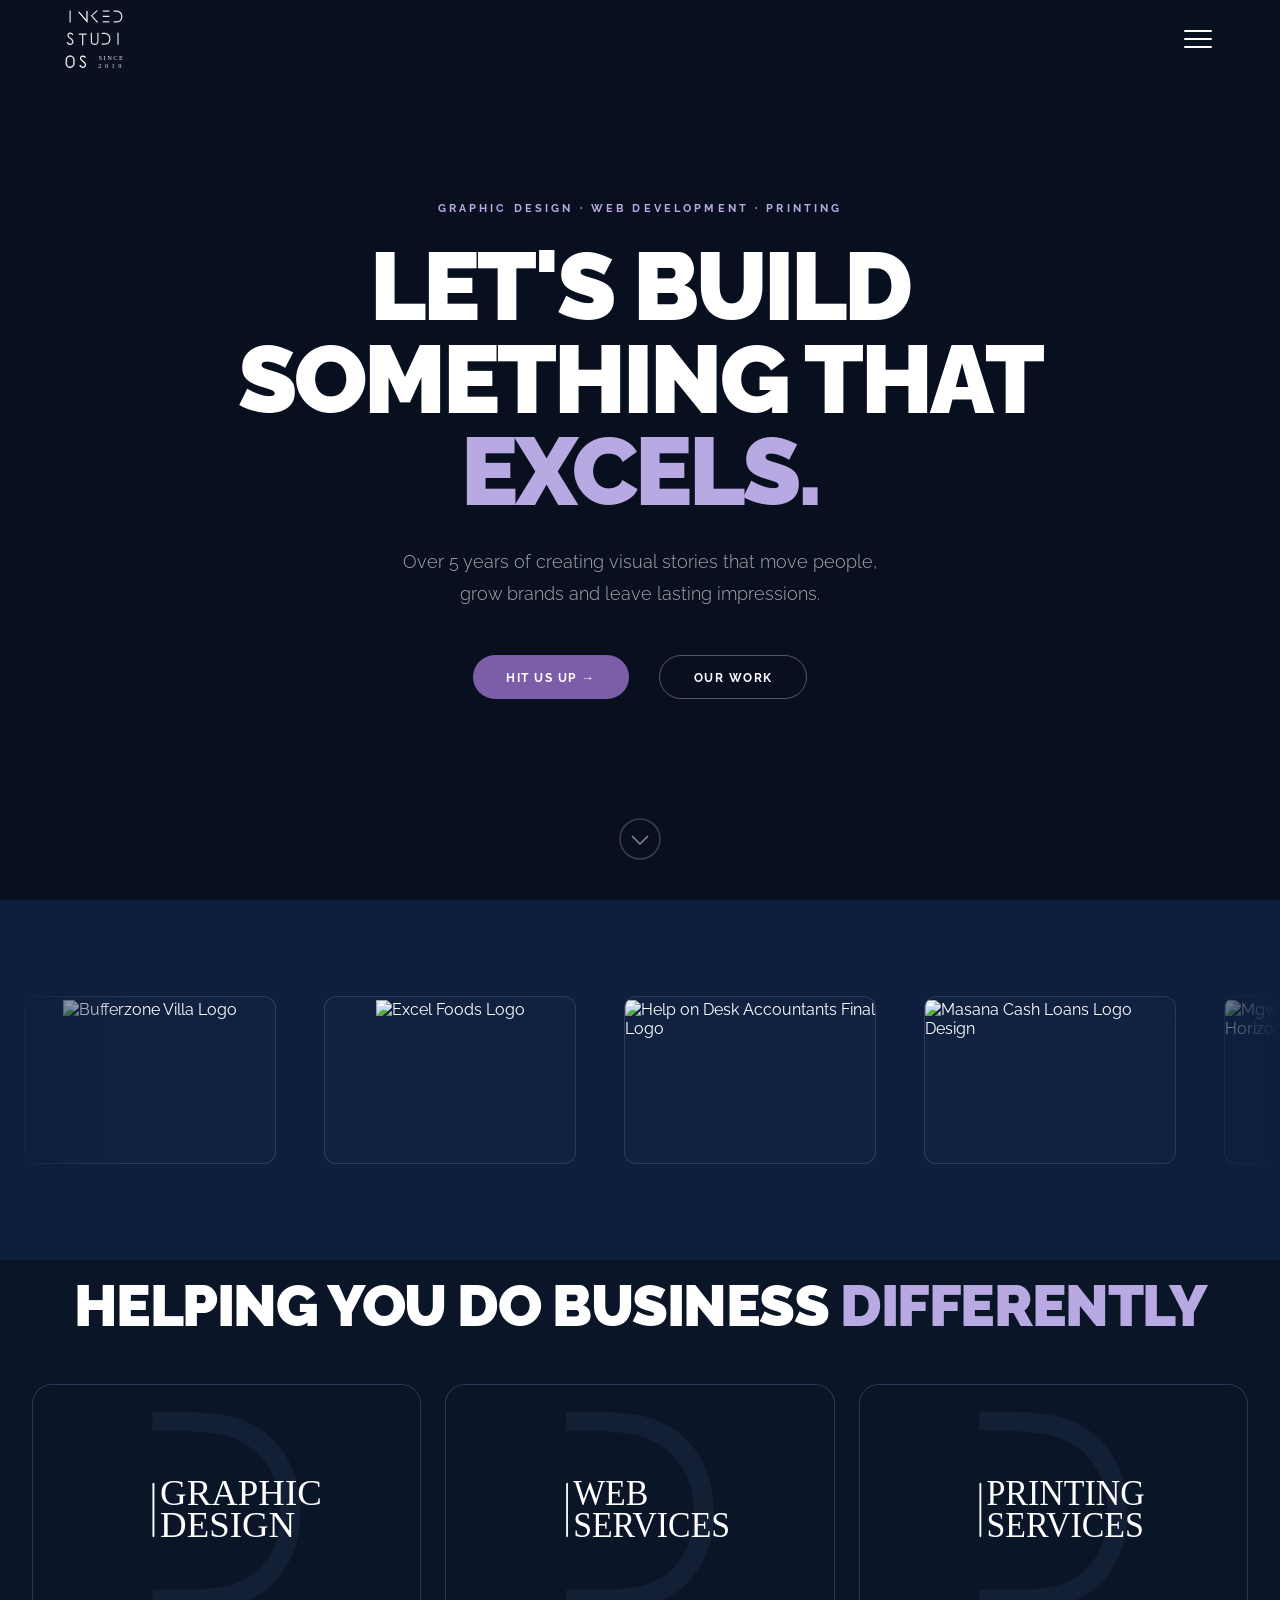
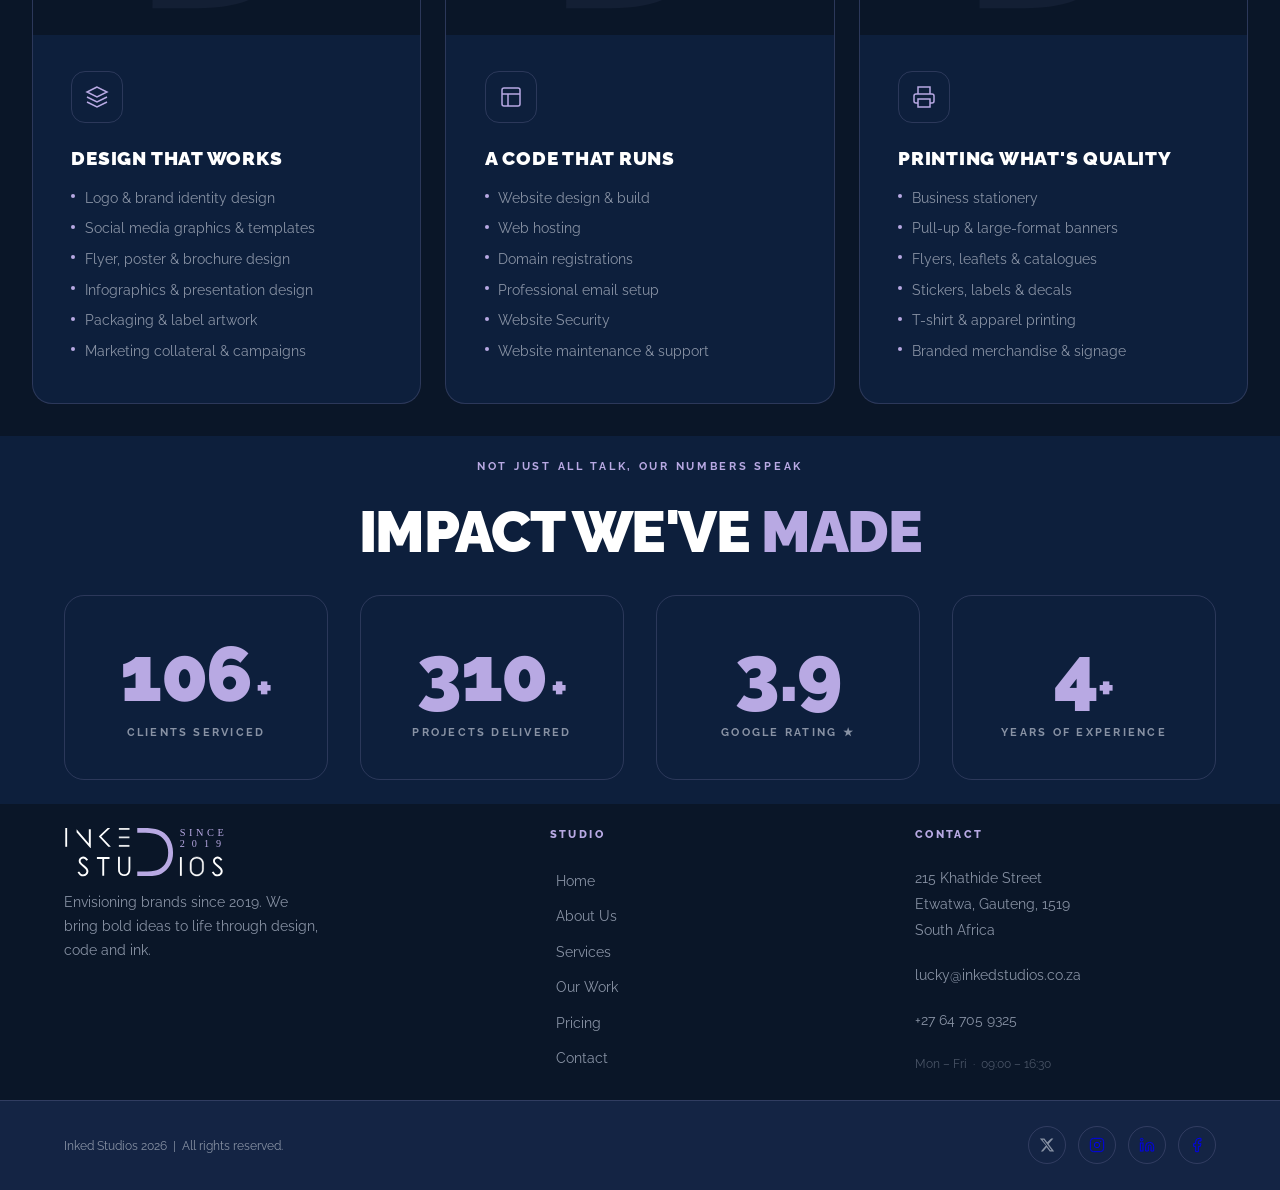
==== index.html @ 741cf6ba "initial commit" ====
<!DOCTYPE html>
<html lang="en">
<head>
  <meta charset="UTF-8">
  <meta name="viewport" content="width=device-width,initial-scale=1.0">
  <title>Inked Studios — Home</title>
  <link rel="stylesheet" href="css/styles.css">
</head>
<body>

<!-- FULLSCREEN MENU -->
<div class="fullscreen-menu" id="fullMenu">
  <button class="menu-close" id="menuClose">✕</button>
  <a href="index.html" class="current">Home</a>
  <a href="about.html">About</a>
  <a href="services.html">Services</a>
  <a href="work.html">Work</a>
  <a href="pricing.html">Pricing</a>
  <a href="contact.html">Contact</a>
</div>

<!-- NAV -->
<nav id="mainNav">
  <a class="nav-logo" href="index.html">
    <img src="assets/logo.svg" alt="Inked Studios">
  </a>
  <button class="hamburger-btn" id="hamburgerBtn" aria-label="Open menu">
    <span></span><span></span><span></span>
  </button>
</nav>

<!-- ══ S1: HERO ══ -->
<section id="s1" style="position:relative;min-height:100vh;display:flex;flex-direction:column;align-items:center;justify-content:center;text-align:center;overflow:hidden;padding:0 6vw;">
  <!-- HERO BACKGROUND: replace <div class="hero-ph-bg"> with a <video> or <img> tag -->
  <div class="hero-video-wrap">
    <video autoplay muted loop playsinline
        style="position:absolute;
               inset:0;
               width:100%;
               height:100%;
               object-fit:cover;">
        <source src="assets/intro.mp4" type="video/mp4">
    </video>
</div>
  <div style="position:absolute;inset:0;background:rgba(8,14,28,.72);z-index:1;"></div>
  <div style="position:relative;z-index:2;max-width:860px;">
    <div style="font-size:.7rem;letter-spacing:.28em;text-transform:uppercase;color:var(--purple-light);font-weight:700;margin-bottom:1.6rem;">Graphic Design · Web Development · Printing</div>
    <h1 style="font-size:clamp(2.8rem,7.5vw,6.5rem);font-weight:900;line-height:.96;letter-spacing:-.03em;text-transform:uppercase;margin-bottom:1.8rem;">
      Let's Build<br>Something that <em style="font-style:normal;color:var(--purple-light);">Excels.</em>
    </h1>
    <p style="font-size:clamp(.95rem,1.5vw,1.15rem);color:rgba(255,255,255,.65);line-height:1.75;max-width:520px;margin:0 auto 2.8rem;font-weight:300;">Over 5 years of creating visual stories that move people, grow brands and leave lasting impressions.</p>
    <div class="hero-actions" style="display:flex;justify-content:center;gap:30px;flex-wrap:wrap;">
      <a href="contact.html" class="btn-primary">Hit Us Up →</a>
      <a href="work.html" class="btn-outline">Our Work</a>
    </div>
  </div>
  <div class="scroll-arrow" onclick="document.getElementById('s2').scrollIntoView({behavior:'smooth'})">
    <svg viewBox="0 0 44 44" xmlns="http://www.w3.org/2000/svg">
      <circle cx="22" cy="22" r="20" stroke-opacity=".4"/>
      <polyline points="14,19 22,27 30,19"/>
    </svg>
  </div>
</section>

<!-- ══ S2: CLIENT LOGO STRIP ══ -->
<section id="s2" style="padding:5rem 0;background:var(--navy-mid);overflow:hidden;">
  <div class="logo-track-wrap">
    <div class="logo-track">
      <!-- Replace .lp-name text with <img src="assets/img/logo-client.png"> inside .lp-inner -->
      <div class="logo-pill"><div class="lp-inner"><img src="assets/clients/Bufferzone Villa Logo.svg" alt="Bufferzone Villa Logo" class="lp-logo"></div></div>
      <div class="logo-pill"><div class="lp-inner"><img src="assets/clients/Excel Foods.svg" alt="Excel Foods Logo" class="lp-logo"></div></div>
      <div class="logo-pill"><div class="lp-inner"><img src="assets/clients/Help on Desk Accountants Final Logo.svg" alt="Help on Desk Accountants Final Logo" class="lp-logo"></div></div>
      <div class="logo-pill"><div class="lp-inner"><img src="assets/clients/Masana Cash Loans Logo Design.svg" alt="Masana Cash Loans Logo Design" class="lp-logo"></div></div>
      <div class="logo-pill"><div class="lp-inner"><img src="assets/clients/Mgwebi Trading Logo - Horizontal.svg" alt="Mgwebi Trading Logo - Horizontal" class="lp-logo"></div></div>
      <div class="logo-pill"><div class="lp-inner"><img src="assets/clients/Molapo Logo.svg" alt="Molapo Logo" class="lp-logo"></div></div>
      <div class="logo-pill"><div class="lp-inner"><img src="assets/clients/Sunglare Social Care Logo Concept.svg" alt="Sunglare Social Care Logo Concept" class="lp-logo"></div></div>
      <div class="logo-pill"><div class="lp-inner"><img src="assets/clients/Tusa Consulting Logo.svg" alt="Tusa Consulting Logo" class="lp-logo"></div></div>
      <div class="logo-pill"><div class="lp-inner"><img src="assets/Clients/Wabane Chemicals.svg" alt="Wabane Chemicals Logo" class="lp-logo"></div></div>
      <!-- Duplicate for seamless loop -->
      <div class="logo-pill"><div class="lp-inner"><img src="assets/clients/Bufferzone Villa Logo.svg" alt="Bufferzone Villa Logo" class="lp-logo"></div></div>
      <div class="logo-pill"><div class="lp-inner"><img src="assets/clients/Excel Foods.svg" alt="Excel Foods Logo" class="lp-logo"></div></div>
      <div class="logo-pill"><div class="lp-inner"><img src="assets/clients/Help on Desk Accountants Final Logo.svg" alt="Help on Desk Accountants Final Logo" class="lp-logo"></div></div>
      <div class="logo-pill"><div class="lp-inner"><img src="assets/clients/Masana Cash Loans Logo Design.svg" alt="Masana Cash Loans Logo Design" class="lp-logo"></div></div>
      <div class="logo-pill"><div class="lp-inner"><img src="assets/clients/Mgwebi Trading Logo - Horizontal.svg" alt="Mgwebi Trading Logo - Horizontal" class="lp-logo"></div></div>
      <div class="logo-pill"><div class="lp-inner"><img src="assets/clients/Molapo Logo.svg" alt="Molapo Logo" class="lp-logo"></div></div>
      <div class="logo-pill"><div class="lp-inner"><img src="assets/clients/Sunglare Social Care Logo Concept.svg" alt="Sunglare Social Care Logo Concept" class="lp-logo"></div></div>
      <div class="logo-pill"><div class="lp-inner"><img src="assets/clients/Tusa Consulting Logo.svg" alt="Tusa Consulting Logo" class="lp-logo"></div></div>
      <div class="logo-pill"><div class="lp-inner"><img src="assets/Clients/Wabane Chemicals.svg" alt="Wabane Chemicals Logo" class="lp-logo"></div></div>
    </div>
  </div>
</section>

<!-- ══ S3: SERVICES TILES ══ -->
<section id="s3">
  <div class="s3-head fade-up">
    <div class="section-title">Helping You Do Business <em>Differently</em></div>
  </div>
  <div class="tiles-grid">

    <div class="tile fade-up">
      <div class="tile-image">
        <img src="assets/tiles/Graphic Design.svg" alt="Graphic Design">
        <div class="img-ph"><div class="img-ph-icon">✦</div><div class="img-ph-label">Graphic Design</div></div>
      </div>
      <div class="tile-body">
        <div class="tile-icon"><svg viewBox="0 0 24 24"><path d="M12 2L2 7l10 5 10-5-10-5z"/><path d="M2 17l10 5 10-5"/><path d="M2 12l10 5 10-5"/></svg></div>
        <h3>Design That Works</h3>
        <ul>
          <li>Logo &amp; brand identity design</li>
          <li>Social media graphics &amp; templates</li>
          <li>Flyer, poster &amp; brochure design</li>
          <li>Infographics &amp; presentation design</li>
          <li>Packaging &amp; label artwork</li>
          <li>Marketing collateral &amp; campaigns</li>
        </ul>
      </div>
    </div>

    <div class="tile fade-up">
      <div class="tile-image">
        <img src="assets/tiles/Web Services.svg" alt="Web Services">
        <div class="img-ph"><div class="img-ph-icon">⬡</div><div class="img-ph-label">Web Development</div></div>
      </div>
      <div class="tile-body">
        <div class="tile-icon"><svg viewBox="0 0 24 24"><rect x="3" y="3" width="18" height="18" rx="2"/><path d="M3 9h18"/><path d="M9 21V9"/></svg></div>
        <h3>A Code That Runs</h3>
        <ul>
          <li>Website design &amp; build</li>
          <li>Web hosting</li>
          <li>Domain registrations</li>
          <li>Professional email setup</li>
          <li>Website Security</li>
          <li>Website maintenance &amp; support</li>
        </ul>
      </div>
    </div>

    <div class="tile fade-up">
      <div class="tile-image">
        <img src="assets/tiles/Printing.svg" alt="Printing">
        <div class="img-ph"><div class="img-ph-icon">▣</div><div class="img-ph-label">Printing</div></div>
      </div>
      <div class="tile-body">
        <div class="tile-icon"><svg viewBox="0 0 24 24"><polyline points="6 9 6 2 18 2 18 9"/><path d="M6 18H4a2 2 0 0 1-2-2v-5a2 2 0 0 1 2-2h16a2 2 0 0 1 2 2v5a2 2 0 0 1-2 2h-2"/><rect x="6" y="14" width="12" height="8"/></svg></div>
        <h3>Printing What's Quality</h3>
        <ul>
          <li>Business stationery</li>
          <li>Pull-up &amp; large-format banners</li>
          <li>Flyers, leaflets &amp; catalogues</li>
          <li>Stickers, labels &amp; decals</li>
          <li>T-shirt &amp; apparel printing</li>
          <li>Branded merchandise &amp; signage</li>
        </ul>
      </div>
    </div>

  </div>
</section>

<!-- ══ S4: COUNTERS ══ -->
<section id="s4" style="padding:1.5rem 5vw;background:var(--navy-mid);">
  <div class="fade-up" style="text-align:center;">
    <div class="section-label">Not Just all Talk, Our Numbers Speak</div>
    <div class="section-title">Impact We've <em>Made</em></div>
  </div>
  <div class="counters-grid">
    <div class="counter-card fade-up">
      <span class="counter-num" data-target="130" data-decimal="0">0</span>
      <span class="counter-suffix">+</span>
      <div class="counter-label">Clients Serviced</div>
    </div>
    <div class="counter-card fade-up">
      <span class="counter-num" data-target="380" data-decimal="0">0</span>
      <span class="counter-suffix">+</span>
      <div class="counter-label">Projects Delivered</div>
    </div>
    <div class="counter-card fade-up">
      <div class="counter-num" data-target="4.8" data-decimal="1">0.0</div>
      <div class="counter-label">Google Rating ★</div>
    </div>
    <div class="counter-card fade-up">
      <div style="display:flex;align-items:baseline;justify-content:center;">
        <span class="counter-num" data-target="5" data-decimal="0">0</span>
        <span class="counter-suffix">+</span>
      </div>
      <div class="counter-label">Years of Experience</div>
    </div>
  </div>
</section>

<!-- ══ S6: INFO / SITEMAP ══ -->
<section id="s6">
  <div class="info-grid">
    <div class="fade-up">
      <div><img src="assets/Inked_S6.svg" style="width:160px;" alt="Inked Studios Logo"></div>
      <p class="info-slogan">Envisioning brands since 2019. We bring bold ideas to life through design, code and ink.</p>
    </div>
    <div class="fade-up">
      <div class="info-col">
        <h4>Studio</h4>
        <ul>
          <li><a href="index.html">Home</a></li>
          <li><a href="about.html">About Us</a></li>
          <li><a href="services.html">Services</a></li>
          <li><a href="work.html">Our Work</a></li>
          <li><a href="pricing.html">Pricing</a></li>
          <li><a href="contact.html">Contact</a></li>
        </ul>
      </div>
    </div>
    <div class="fade-up">
      <div class="info-col">
        <h4>Contact</h4>
        <p class="contact-detail-line">215 Khathide Street<br>Etwatwa, Gauteng, 1519<br>South Africa</p>
        <br>
        <p class="contact-detail-line"><a href="mailto:lucky@inkedstudios.co.za">lucky@inkedstudios.co.za</a></p>
        <br>
        <p class="contact-detail-line"><a href="tel:+27 64 705 9325">+27 64 705 9325</a></p>
        <br>
        <p class="contact-detail-line" style="font-size:.78rem;color:rgba(136,146,164,.5);">Mon – Fri &nbsp;·&nbsp; 09:00 – 16:30</p>
      </div>
    </div>
  </div>
</section>

<!-- ══ S7: FOOTER BAR ══ -->
<footer id="s7">
  <div class="footer-bar">
    <span class="footer-copy">Inked Studios 2026 &nbsp;|&nbsp; All rights reserved.</span>
    <div class="social-icons">
      <a class="social-icon" href="https://x.com/Inkedd_studios" target="_blank" rel="noopener" aria-label="X / Twitter">
        <svg viewBox="0 0 24 24"><path d="M18.244 2.25h3.308l-7.227 8.26 8.502 11.24H16.17l-4.714-6.231-5.401 6.231H2.737l7.73-8.835L1.254 2.25H8.08l4.264 5.636zm-1.161 17.52h1.833L7.084 4.126H5.117z"/></svg>
      </a>
      <a class="social-icon" href="https://www.instagram.com/inkedd_studios?igsh=MWl4b2VjZGhzd2Q4eA==" target="_blank" rel="noopener" aria-label="Instagram">
        <svg viewBox="0 0 24 24"><rect x="2" y="2" width="20" height="20" rx="5" stroke="currentColor" stroke-width="1.5" fill="none"/><circle cx="12" cy="12" r="4" stroke="currentColor" stroke-width="1.5" fill="none"/><line x1="17.5" y1="6.5" x2="17.51" y2="6.5" stroke="currentColor" stroke-width="2" stroke-linecap="round"/></svg>
      </a>
      <a class="social-icon" href="https://www.linkedin.com/company/inkeddgs/" target="_blank" rel="noopener" aria-label="LinkedIn">
        <svg viewBox="0 0 24 24"><path d="M16 8a6 6 0 0 1 6 6v7h-4v-7a2 2 0 0 0-4 0v7H10v-7a6 6 0 0 1 6-6z" stroke="currentColor" stroke-width="1.5" fill="none"/><rect x="2" y="9" width="4" height="12" stroke="currentColor" stroke-width="1.5" fill="none"/><circle cx="4" cy="4" r="2" stroke="currentColor" stroke-width="1.5" fill="none"/></svg>
      </a>
      <a class="social-icon" href="https://www.facebook.com/share/1HVpyznXj1/" target="_blank" rel="noopener" aria-label="Facebook">
        <svg viewBox="0 0 24 24"><path d="M18 2h-3a5 5 0 0 0-5 5v3H7v4h3v8h4v-8h3l1-4h-4V7a1 1 0 0 1 1-1h3z" stroke="currentColor" stroke-width="1.5" fill="none"/></svg>
      </a>
    </div>
  </div>
</footer>

<script src="js/script.js"></script>
</body>
</html>
---- css/styles.css ----
/* ═══════════════════════════════════════════════════════
   INKED STUDIOS — styles.css
   Shared across all pages
═══════════════════════════════════════════════════════ */
@import url('https://fonts.googleapis.com/css2?family=Raleway:wght@300;400;500;600;700;800;900&display=swap');

:root {
  --navy:         #0A1628;
  --navy-mid:     #0D1F3C;
  --navy-light:   #142444;
  --white:        #FFFFFF;
  --purple-light: #B8A9E3;
  --purple-mid:   #7B5EA7;
  --purple-dark:  #4A3580;
  --lavender:     #E8E4F5;
  --text-muted:   #8892A4;
  --border:       rgba(184,169,227,0.18);
  --r-sm:         14px;
  --r-md:         20px;
  --r-pill:       50px;
}

*,*::before,*::after{margin:0;;padding:0;;box-sizing:border-box;}
html{scroll-behavior:smooth;}
body{font-family:'Raleway','Century Gothic',sans-serif;background:var(--navy);color:var(--white);overflow-x:hidden;}
img{display:block;width:100%;height:100%;object-fit:cover;}

/* FADE-UP */
.fade-up{opacity:0;transform:translateY(28px);transition:opacity .65s ease,transform .65s ease;}
.fade-up.visible{opacity:1;transform:translateY(0);}

/* ── NAV ── */
nav{
  position:fixed;top:0;left:0;right:0;z-index:200;
  display:flex;align-items:center;justify-content:space-between;
  padding:0 5vw;height:78px;
  background:rgba(10,22,40,0);backdrop-filter:blur(0px);
  transition:background .4s,backdrop-filter .4s;
}
nav.scrolled{background:rgba(10,22,40,.95);backdrop-filter:blur(14px);border-bottom:1px solid var(--border);}
.nav-logo{font-size:1.55rem;font-weight:900;letter-spacing:.06em;text-transform:uppercase;color:var(--white);text-decoration:none;user-select:none;}
.nav-logo span{color:var(--purple-light);}
.hamburger-btn{background:none;border:none;cursor:pointer;display:flex;flex-direction:column;gap:6px;padding:4px;}
.hamburger-btn span{display:block;width:28px;height:2px;background:var(--white);border-radius:2px;transition:all .3s;}
.hamburger-btn.open span:nth-child(1){transform:translateY(8px) rotate(45deg);}
.hamburger-btn.open span:nth-child(2){opacity:0;}
.hamburger-btn.open span:nth-child(3){transform:translateY(-8px) rotate(-45deg);}

/* ── FULLSCREEN MENU ── */
.fullscreen-menu{
  position:fixed;inset:0;background:var(--navy-mid);z-index:190;
  display:flex;flex-direction:column;align-items:center;justify-content:center;gap:2rem;
  opacity:0;pointer-events:none;transition:opacity .35s;
}
.fullscreen-menu.open{opacity:1;pointer-events:all;}
.fullscreen-menu a{
  font-size:clamp(2rem,5vw,3.5rem);font-weight:900;text-transform:uppercase;
  letter-spacing:.04em;color:var(--white);text-decoration:none;cursor:pointer;
  transition:color .2s;position:relative;
}
.fullscreen-menu a::after{content:'';position:absolute;bottom:-4px;left:0;width:0;height:2px;background:var(--purple-light);transition:width .3s;}
.fullscreen-menu a:hover{color:var(--purple-light);}
.fullscreen-menu a:hover::after{width:100%;}
.fullscreen-menu a.current{color:var(--purple-light);}
.menu-close{position:absolute;top:28px;right:5vw;background:none;border:none;color:var(--white);font-size:2rem;cursor:pointer;opacity:.6;transition:opacity .2s;}
.menu-close:hover{opacity:1;}

/* ── BUTTONS ── */
.btn-primary{
  display:inline-flex;align-items:center;gap:.55rem;
  background:var(--purple-mid);color:var(--white);
  padding:.88rem 2.1rem;font-family:inherit;font-size:.78rem;
  font-weight:700;letter-spacing:.12em;text-transform:uppercase;
  border-radius:var(--r-pill);cursor:pointer;border:none;text-decoration:none;
  transition:background .25s,transform .25s,box-shadow .25s;
}
.btn-primary:hover{background:var(--purple-dark);transform:translateY(-2px);box-shadow:0 8px 28px rgba(123,94,167,.45);}
.btn-outline{
  display:inline-flex;align-items:center;gap:.55rem;
  background:transparent;color:var(--white);
  padding:.85rem 2.1rem;font-family:inherit;font-size:.78rem;
  font-weight:700;letter-spacing:.12em;text-transform:uppercase;
  border-radius:var(--r-pill);cursor:pointer;border:1.5px solid rgba(255,255,255,.3);
  text-decoration:none;transition:all .25s;
}
.btn-outline:hover{border-color:var(--purple-light);color:var(--purple-light);transform:translateY(-2px);box-shadow:0 8px 28px rgba(184,169,227,.2);}

/* ── LABELS / HEADINGS ── */
.section-label{font-size:.68rem;letter-spacing:.25em;text-transform:uppercase;color:var(--purple-light);font-weight:700;margin-bottom:.8rem;}
.section-title{font-size:clamp(2rem,4.5vw,3.6rem);font-weight:900;letter-spacing:-.025em;text-transform:uppercase;line-height:1.05;}
.section-title em{font-style:normal;color:var(--purple-light);}
.section-title{text-align:center;padding:1rem 1rem 1rem;}

/* ── IMAGE PLACEHOLDERS ── */
.img-ph{
  width:100%;height:100%;position:relative;overflow:hidden;
  background:linear-gradient(135deg,var(--navy-light) 0%,#1b2d50 50%,var(--navy-mid) 100%);
  display:flex;flex-direction:column;align-items:center;justify-content:center;gap:.6rem;
}
.img-ph::before{content:'';position:absolute;inset:0;background:repeating-linear-gradient(45deg,rgba(184,169,227,.04) 0,rgba(184,169,227,.04) 1px,transparent 0,transparent 22px);}
.img-ph-icon{font-size:2.2rem;opacity:.2;position:relative;z-index:1;}
.img-ph-label{font-size:.6rem;font-weight:800;letter-spacing:.2em;text-transform:uppercase;color:rgba(184,169,227,.3);position:relative;z-index:1;}

/* ── PAGE HERO (inner pages) ── */
.page-hero{
  min-height:65vh;display:flex;flex-direction:column;justify-content:flex-end;
  padding:0 5vw 5rem;padding-top:100px;position:relative;overflow:hidden;background:var(--navy-mid);
}
.page-hero-img{position:absolute;inset:0;z-index:0;overflow:hidden;}
.page-hero-img .img-ph{opacity:.12;}
.page-hero-gradient{position:absolute;inset:0;z-index:1;background:linear-gradient(to top,var(--navy-mid) 30%,rgba(13,31,60,.7) 100%);}
.page-hero-lines{position:absolute;inset:0;z-index:2;background-image:repeating-linear-gradient(90deg,rgba(184,169,227,.03) 0,rgba(184,169,227,.03) 1px,transparent 0,transparent 8vw);pointer-events:none;}
.page-hero-accent{position:absolute;top:0;right:0;width:55%;height:100%;z-index:2;background:linear-gradient(to left,rgba(123,94,167,.14),transparent);pointer-events:none;}
.page-hero h1{font-size:clamp(3.5rem,9vw,8rem);font-weight:900;text-transform:uppercase;letter-spacing:-.03em;line-height:.95;position:relative;z-index:3;}
.page-hero h1 .outline{-webkit-text-stroke:1px rgba(255,255,255,.2);color:transparent;}
.page-hero-sub{font-size:1rem;color:var(--text-muted);max-width:500px;line-height:1.7;margin-top:1.5rem;position:relative;z-index:3;}

/* ── CTA BANNER ── */
.cta-banner{background:var(--purple-dark);padding:5rem 5vw;text-align:center;position:relative;overflow:hidden;}
.cta-banner::before{content:'INKED';position:absolute;top:50%;left:50%;transform:translate(-50%,-50%);font-size:18rem;font-weight:900;color:rgba(255,255,255,.03);pointer-events:none;white-space:nowrap;}
.cta-banner h2{font-size:clamp(2rem,5vw,4rem);font-weight:900;text-transform:uppercase;letter-spacing:-.02em;margin-bottom:1.3rem;}
.cta-banner p{color:rgba(255,255,255,.65);margin-bottom:2.2rem;font-size:.95rem;}

/* ── SECTION 6 INFO ── */
#s6{padding:1.5rem 5vw;background:var(--navy);}
.info-grid{display:grid;grid-template-columns:1.4fr 1fr 1fr;gap:4rem;align-items:start;}
.info-logo-mark{font-size:2rem;font-weight:900;letter-spacing:.05em;text-transform:uppercase;}
.info-logo-mark span{color:var(--purple-light);}
.info-slogan{font-size:.88rem;color:var(--text-muted);line-height:1.7;max-width:260px;margin-top:.5rem;}
.info-brand-img{width:140px;height:50px;border-radius:10px;overflow:hidden;margin-bottom:1rem;}
.info-col h4{font-size:.68rem;letter-spacing:.22em;text-transform:uppercase;color:var(--purple-light);font-weight:800;margin-bottom:1.5rem;}
.info-col ul{list-style:none;display:flex;flex-direction:column;gap:.75rem;}
.info-col ul li a{color:var(--text-muted);text-decoration:none;font-size:.9rem;cursor:pointer;transition:color .2s;display:inline-flex;align-items:center;gap:.4rem;}
.info-col ul li a::before{content:'→';font-size:0rem;opacity:0;transform:translateX(0px);transition:all 0s;}
.info-col ul li a:hover{color:var(--white);}
.info-col ul li a:hover::before{opacity:1;transform:translateX(0);}
.contact-detail-line{font-size:.88rem;color:var(--text-muted);line-height:1.85;}
.contact-detail-line a{color:var(--text-muted);text-decoration:none;transition:color .2s;}
.contact-detail-line a:hover{color:var(--white);}

/* ── FOOTER BAR ── */
#s7{background:#142444;border-top:1px solid var(--border);}
.footer-bar{display:flex;align-items:center;justify-content:space-between;padding:1.6rem 5vw;flex-wrap:wrap;gap:1rem;}
.footer-copy{font-size:.78rem;color:var(--text-muted);}
.social-icons{display:flex;gap:.75rem;}
.social-icon{width:38px;height:38px;border:1px solid var(--border);border-radius:var(--r-pill);display:flex;align-items:center;justify-content:center;cursor:pointer;transition:border-color .2s,background .2s;text-decoration:none;}
.social-icon:hover{border-color:var(--white);background:rgba(184,169,227,.08);}
.social-icon svg{width:16px;height:16px;fill:var(--text-muted);transition:fill .2s;}
.social-icon:hover svg{fill:var(--purple-light);}

/* ── SERVICES TILES ── */
.tiles-grid{display:grid;grid-template-columns:repeat(auto-fit,minmax(300px,1fr));gap:1.5rem;}
.tile{background:var(--navy-mid);border:1px solid var(--border);border-radius:var(--r-md);overflow:hidden;transition:transform .35s cubic-bezier(.23,1,.32,1),box-shadow .35s,border-color .35s;cursor:default;}
.tile:hover{transform:translateY(-12px);border-color:var(--purple-mid);box-shadow:0 30px 60px rgba(0,0,0,.4),0 0 0 1px var(--purple-mid);}
.tile-image{width:100%;height:250px;overflow:hidden;position:relative;}
.tile-image .img-ph{transition:transform .5s;}
.tile:hover .tile-image .img-ph{transform:scale(1.06);}
.tile-body{padding:2.2rem 2.4rem 2.6rem;}
.tile-icon{width:52px;height:52px;margin-bottom:1.5rem;display:flex;align-items:center;justify-content:center;border:1px solid var(--border);border-radius:var(--r-sm);transition:border-color .3s,background .3s;}
.tile:hover .tile-icon{border-color:var(--purple-mid);background:rgba(123,94,167,.15);}
.tile-icon svg{width:24px;height:24px;stroke:var(--purple-light);fill:none;stroke-width:1.5;}
.tile h3{font-size:1.2rem;font-weight:900;text-transform:uppercase;letter-spacing:.04em;margin-bottom:1.2rem;}
.tile ul{list-style:none;display:flex;flex-direction:column;gap:.6rem;}
.tile ul li{font-size:.875rem;color:var(--text-muted);line-height:1.5;display:flex;align-items:flex-start;gap:.6rem;transition:color .2s;}
.tile:hover ul li{color:rgba(255,255,255,.72);}
.tile ul li::before{content:'';width:4px;height:4px;border-radius:50%;background:var(--purple-light);flex-shrink:0;margin-top:.46em;}

/* ── COUNTERS ── */
.counters-grid{display:grid;grid-template-columns:repeat(auto-fit,minmax(200px,1fr));gap:2rem;margin-top:1rem;}
.counter-card{text-align:center;padding:2.5rem 1.5rem;border:1px solid var(--border);border-radius:var(--r-md);transition:border-color .3s,box-shadow .3s;}
.counter-card:hover{border-color:var(--purple-mid);box-shadow:0 12px 40px rgba(123,94,167,.2);}
.counter-num{font-size:clamp(3rem,6vw,5rem);font-weight:900;color:var(--purple-light);line-height:1;font-variant-numeric:tabular-nums;letter-spacing:-.02em;}
.counter-suffix{font-size:clamp(1.5rem,3vw,2.5rem);color:var(--purple-light);font-weight:900;}
.counter-label{font-size:.7rem;letter-spacing:.2em;text-transform:uppercase;color:var(--text-muted);font-weight:700;margin-top:.8rem;}

/* ── LOGO STRIP ── */
.logo-track-wrap{overflow:hidden;position:relative;}
.logo-track-wrap::before,.logo-track-wrap::after{content:'';position:absolute;top:0;bottom:0;width:10vw;z-index:2;}
.logo-track-wrap::before{left:0;background:linear-gradient(to right,var(--navy-mid),transparent);}
.logo-track-wrap::after{right:0;background:linear-gradient(to left,var(--navy-mid),transparent);}
.logo-track{display:flex;width:max-content;animation:slideLogo 28s linear infinite;}
.logo-track:hover{animation-play-state:paused;}
.logo-pill{display:flex;align-items:center;justify-content:center;width:300px;height:200px;flex-shrink:0;padding:1rem 1.5rem;}
.logo-pill .lp-inner{width:100%;height:100%;border:1px solid var(--border);border-radius:12px;display:flex;align-items:center;justify-content:center;background:rgba(20,36,68,.6);overflow:hidden;transition:background .3s,border-color .3s;}
.logo-pill:hover .lp-inner{background:rgba(123,94,167,.18);border-color:var(--purple-mid);}
.lp-name{font-size:.7rem;font-weight:800;letter-spacing:.12em;text-transform:uppercase;color:rgba(255,255,255,.4);transition:color .3s;}
.logo-pill:hover .lp-name{color:var(--purple-light);}
@keyframes slideLogo{0%{transform:translateX(0);}100%{transform:translateX(-50%);}}

/* ── REVIEWS CAROUSEL ── */
.reviews-slider-wrap{position:relative;margin-top:1rem;overflow:hidden;}
.reviews-slider{display:flex;gap:1.5rem;transition:transform .5s cubic-bezier(.23,1,.32,1);}
.review-tile{min-width:calc(5% - 1rem);background:var(--navy-mid);border:1px solid var(--border);border-radius:var(--r-md);padding:1.5rem;position:relative;flex-shrink:0;transition:border-color .3s,box-shadow .3s;}
.review-tile:hover{border-color:var(--purple-mid);box-shadow:0 16px 48px rgba(123,94,167,.22);}
.review-stars{color:#ffd700;font-size:.95rem;margin-bottom:1.1rem;}
.review-text{font-size:.9rem;color:var(--text-muted);line-height:1.75;margin-bottom:1.6rem;font-style:italic;}
.review-tile:hover .review-text{color:rgba(255,255,255,.72);}
.reviewer{display:flex;align-items:center;gap:.8rem;}
.reviewer-avatar{width:42px;height:42px;border-radius:50%;overflow:hidden;background:var(--purple-dark);display:flex;align-items:center;justify-content:center;font-weight:800;font-size:.8rem;color:var(--purple-light);flex-shrink:0;}
.reviewer-name{font-weight:700;font-size:.88rem;}
.reviewer-role{font-size:.75rem;color:var(--text-muted);}
.review-quote-bg{position:absolute;top:1.2rem;right:1.8rem;font-size:5rem;color:rgba(184,169,227,.05);font-family:Georgia,serif;line-height:1;user-select:none;}
.slider-controls{display:flex;align-items:center;justify-content:center;gap:1rem;margin-top:2.5rem;}
.slider-btn{background:none;border:1px solid var(--border);color:var(--white);width:44px;height:44px;border-radius:var(--r-pill);cursor:pointer;font-size:1.1rem;display:flex;align-items:center;justify-content:center;transition:all .2s;}
.slider-btn:hover{border-color:var(--purple-light);color:var(--purple-light);background:rgba(184,169,227,.08);}
.slider-dots{display:flex;gap:.5rem;}
.slider-dot{width:6px;height:6px;border-radius:50%;background:var(--border);cursor:pointer;transition:background .2s,transform .2s;}
.slider-dot.active{background:var(--purple-light);transform:scale(1.4);}

/* ── WORK GRID ── */
.filter-bar{display:flex;gap:.8rem;flex-wrap:wrap;padding:3rem 5vw 1.5rem;}
.filter-btn{font-size:.68rem;font-weight:700;letter-spacing:.14em;text-transform:uppercase;padding:.5rem 1.3rem;border:1px solid var(--border);background:none;color:var(--text-muted);cursor:pointer;border-radius:var(--r-pill);transition:all .2s;}
.filter-btn.active,.filter-btn:hover{border-color:var(--purple-light);color:var(--purple-light);background:rgba(184,169,227,.06);}
.work-grid{padding:2rem 5vw 4rem;display:grid;grid-template-columns:repeat(auto-fill,minmax(310px,1fr));gap:1.5rem;}
.work-card{background:var(--navy);overflow:hidden;cursor:pointer;position:relative;border-radius:var(--r-md);border:1px solid var(--border);transition:box-shadow .3s,transform .3s;}
.work-card:hover{transform:translateY(-4px);box-shadow:0 20px 50px rgba(0,0,0,.4);}
.work-card-inner{padding-top:72%;position:relative;}
.work-card-bg{position:absolute;inset:0;transition:transform .5s ease;}
.work-card:hover .work-card-bg{transform:scale(1.06);}
.work-pattern{position:absolute;inset:0;opacity:.12;background-image:repeating-linear-gradient(45deg,rgba(255,255,255,.12) 0,rgba(255,255,255,.12) 1px,transparent 0,transparent 50%);background-size:18px 18px;}
.work-overlay{position:absolute;inset:0;background:rgba(10,22,40,.82);opacity:0;transition:opacity .3s;display:flex;flex-direction:column;justify-content:flex-end;padding:1.8rem;border-radius:var(--r-md);}
.work-card:hover .work-overlay{opacity:1;}
.work-cat{font-size:.6rem;letter-spacing:.2em;text-transform:uppercase;color:var(--purple-light);font-weight:700;}
.work-title{font-size:1.05rem;font-weight:800;margin-top:.25rem;}
.work-desc{font-size:.8rem;color:var(--text-muted);margin-top:.4rem;}
.bg-1{background:linear-gradient(135deg,#1a0533,#4A3580);}
.bg-2{background:linear-gradient(135deg,#0D1F3C,#7B5EA7);}
.bg-3{background:linear-gradient(135deg,#0a2a1a,#1D6A4A);}
.bg-4{background:linear-gradient(135deg,#2a0d1a,#7B2D4A);}
.bg-5{background:linear-gradient(135deg,#0d2030,#1D608A);}
.bg-6{background:linear-gradient(135deg,#2a1a0d,#8A5F2D);}
.bg-7{background:linear-gradient(135deg,#0a1a2a,#1D4A6A);}
.bg-8{background:linear-gradient(135deg,#1a0a2a,#5A3070);}

/* ── SERVICES DETAIL (services.html) ── */
.service-block{display:grid;grid-template-columns:1fr 1fr;gap:5rem;align-items:center;padding:6rem 5vw;border-bottom:1px solid var(--border);}
.service-block:last-of-type{border-bottom:none;}
.service-block.flip{direction:rtl;}
.service-block.flip>*{direction:ltr;}
.service-visual{min-height:380px;border-radius:var(--r-md);overflow:hidden;position:relative;border:1px solid var(--border);}
.service-visual-overlay{position:absolute;inset:0;z-index:1;background:linear-gradient(to top,rgba(10,22,40,.75) 0%,rgba(10,22,40,.1) 60%);}
.service-visual-label{position:absolute;inset:0;z-index:2;display:flex;align-items:center;justify-content:center;font-size:clamp(4rem,9vw,6.5rem);font-weight:900;color:rgba(184,169,227,.1);letter-spacing:-.04em;text-transform:uppercase;user-select:none;}
.service-num{position:absolute;bottom:1.5rem;left:2rem;z-index:2;font-size:4.5rem;font-weight:900;color:rgba(255,255,255,.07);line-height:1;}
.service-text h2{font-size:clamp(1.8rem,3vw,2.6rem);font-weight:900;text-transform:uppercase;letter-spacing:-.02em;margin-bottom:1.1rem;line-height:1.1;}
.service-text h2 em{font-style:normal;color:var(--purple-light);}
.service-text p{color:var(--text-muted);line-height:1.8;font-size:.93rem;margin-bottom:1.2rem;}
.tags{display:flex;flex-wrap:wrap;gap:.45rem;margin-bottom:1.8rem;}
.tag{font-size:.67rem;font-weight:700;letter-spacing:.1em;text-transform:uppercase;padding:.32rem 1rem;border:1px solid var(--border);border-radius:var(--r-pill);color:var(--text-muted);transition:all .2s;}
.tag:hover{border-color:var(--purple-light);color:var(--purple-light);}

/* ── PRICING ── */
.pricing-grid{display:grid;grid-template-columns:repeat(auto-fit,minmax(270px,1fr));gap:1.5rem;margin-top:3rem;}
.price-card{background:var(--navy-mid);padding:3rem 2.5rem;border:1px solid var(--border);border-radius:var(--r-md);transition:background .3s,box-shadow .3s,transform .3s;}
.price-card:hover{background:var(--navy-light);transform:translateY(-4px);box-shadow:0 16px 48px rgba(0,0,0,.35);}
.price-card.featured{background:var(--purple-dark);border-color:var(--purple-mid);}
.price-card.featured:hover{background:#5a3d90;}
.price-badge{display:inline-block;font-size:.6rem;font-weight:800;letter-spacing:.15em;text-transform:uppercase;padding:.28rem .85rem;background:var(--purple-light);color:var(--navy);border-radius:var(--r-pill);margin-bottom:1.4rem;}
.price-name{font-size:1.35rem;font-weight:900;text-transform:uppercase;margin-bottom:.4rem;}
.price-desc{font-size:.83rem;color:var(--text-muted);margin-bottom:2.2rem;line-height:1.6;}
.price-card.featured .price-desc{color:rgba(255,255,255,.6);}
.price-amount{font-size:2.8rem;font-weight:900;color:var(--purple-light);line-height:1;margin-bottom:.2rem;}
.price-card.featured .price-amount{color:var(--white);}
.price-period{font-size:.68rem;letter-spacing:.1em;text-transform:uppercase;color:var(--text-muted);margin-bottom:2.2rem;}
.price-features{list-style:none;margin-bottom:2.2rem;}
.price-features li{font-size:.86rem;color:var(--text-muted);padding:.55rem 0;border-bottom:1px solid var(--border);display:flex;align-items:center;gap:.55rem;}
.price-card.featured .price-features li{color:rgba(255,255,255,.72);border-color:rgba(255,255,255,.1);}
.price-features li::before{content:'✓';color:var(--purple-light);font-weight:900;font-size:.78rem;flex-shrink:0;}
.price-card.featured .price-features li::before{color:var(--lavender);}

/* ── PACKAGE BUILDER ── */
.builder-wrap{display:grid;grid-template-columns:1fr 1fr;gap:4rem;margin-top:3rem;}
.build-option{border:1px solid var(--border);padding:1.4rem 1.8rem;margin-bottom:.9rem;cursor:pointer;transition:all .2s;display:flex;align-items:center;gap:1rem;border-radius:var(--r-sm);}
.build-option:hover{border-color:var(--purple-light);}
.build-option.selected{border-color:var(--purple-mid);background:rgba(123,94,167,.1);}
.build-check{width:20px;height:20px;border:1px solid var(--border);border-radius:var(--r-pill);flex-shrink:0;display:flex;align-items:center;justify-content:center;font-size:.7rem;transition:all .2s;}
.build-option.selected .build-check{background:var(--purple-mid);border-color:var(--purple-mid);color:var(--white);}
.build-option-info h4{font-size:.88rem;font-weight:700;text-transform:uppercase;letter-spacing:.04em;}
.build-option-info span{font-size:.78rem;color:var(--text-muted);}
.build-price-tag{margin-left:auto;font-weight:700;color:var(--purple-light);font-size:.9rem;}
.builder-summary{background:var(--navy-light);border:1px solid var(--border);border-radius:var(--r-md);padding:2.4rem;position:sticky;top:100px;}
.builder-summary h3{font-size:1rem;font-weight:800;text-transform:uppercase;margin-bottom:1.8rem;letter-spacing:.05em;}
.sum-item{display:flex;justify-content:space-between;padding:.7rem 0;border-bottom:1px solid var(--border);font-size:.86rem;}
.sum-empty{font-size:.83rem;color:var(--text-muted);text-align:center;padding:2.5rem 0;}
.sum-total{display:flex;justify-content:space-between;align-items:center;margin:1.2rem 0 1.4rem;}
.sum-total-label{font-size:.68rem;letter-spacing:.15em;text-transform:uppercase;color:var(--text-muted);}
.sum-total-amount{font-size:1.9rem;font-weight:900;color:var(--purple-light);}

/* ── REVIEWS PAGE ── */
.reviews-grid{display:grid;grid-template-columns:repeat(auto-fill,minmax(310px,1fr));gap:1.5rem;margin-top:4rem;}
.review-card{background:var(--navy-mid);padding:2.4rem;border:1px solid var(--border);border-radius:var(--r-md);transition:border-color .3s,box-shadow .3s,transform .3s;position:relative;}
.review-card:hover{border-color:var(--purple-mid);box-shadow:0 16px 48px rgba(123,94,167,.22);transform:translateY(-4px);}
.rc-stars{color:#ffd700;font-size:.88rem;margin-bottom:1rem;}
.rc-text{font-size:.9rem;color:var(--text-muted);line-height:1.72;margin-bottom:1.4rem;font-style:italic;}
.rc-author{display:flex;align-items:center;gap:.75rem;}
.rc-avatar{width:40px;height:40px;border-radius:50%;overflow:hidden;background:var(--purple-dark);display:flex;align-items:center;justify-content:center;font-weight:800;font-size:.82rem;color:var(--purple-light);flex-shrink:0;}
.rc-name{font-weight:700;font-size:.88rem;}
.rc-role{font-size:.73rem;color:var(--text-muted);}
.rc-quote{position:absolute;top:1.2rem;right:1.6rem;font-size:4.5rem;color:rgba(184,169,227,.06);font-family:Georgia,serif;line-height:1;user-select:none;}
.google-cta-box{text-align:center;margin-top:4rem;padding:3.5rem;border:1px solid var(--border);border-radius:var(--r-md);}
.google-cta-box h3{font-size:1.45rem;font-weight:800;text-transform:uppercase;margin-bottom:.9rem;}
.google-cta-box p{color:var(--text-muted);margin-bottom:1.8rem;}

/* ── CONTACT PAGE ── */
.contact-layout{padding:1.5rem 5vw;display:grid;grid-template-columns:1fr 1fr;gap:5rem;}
.contact-layout h2{font-size:2.4rem;font-weight:900;text-transform:uppercase;letter-spacing:-.02em;margin-bottom:.7rem;line-height:1.1;}
.contact-layout h2 em{font-style:normal;color:var(--purple-light);}
.contact-layout>div>p{color:var(--text-muted);font-size:.93rem;margin-bottom:2.8rem;line-height:1.7;}
.form-group{margin-bottom:1.4rem;}
.form-row{display:grid;grid-template-columns:1fr 1fr;gap:1rem;}
.form-group label{display:block;font-size:.66rem;letter-spacing:.15em;text-transform:uppercase;color:var(--text-muted);font-weight:700;margin-bottom:.45rem;}
.form-group input,.form-group select,.form-group textarea{width:100%;background:var(--navy-mid);border:1px solid var(--border);color:var(--white);padding:.82rem 1rem;font-family:inherit;font-size:.88rem;border-radius:var(--r-sm);transition:border-color .2s;outline:none;appearance:none;}
.form-group input:focus,.form-group select:focus,.form-group textarea:focus{border-color:var(--purple-mid);}
.form-group select option{background:var(--navy-mid);}
.form-group textarea{height:145px;resize:vertical;}
.c-detail{display:flex;gap:1.4rem;margin-bottom:2.6rem;align-items:flex-start;}
.c-icon{width:46px;height:46px;flex-shrink:0;border:1px solid var(--border);border-radius:var(--r-sm);display:flex;align-items:center;justify-content:center;font-size:1.15rem;}
.c-detail-text h4{font-size:.66rem;letter-spacing:.15em;text-transform:uppercase;color:var(--purple-light);font-weight:700;margin-bottom:.35rem;}
.c-detail-text p{font-size:.9rem;color:var(--text-muted);line-height:1.6;}
.c-detail-text a{color:var(--text-muted);text-decoration:none;transition:color .2s;}
.c-detail-text a:hover{color:var(--white);}
.map-box{width:100%;height:270px;margin-top:2.5rem;border:1px solid var(--border);border-radius:var(--r-md);overflow:hidden;}
.map-box iframe{width:100%;height:100%;border:none;}

/* ── ABOUT PAGE ── */
.about-intro{max-width:720px;margin-bottom:5rem;}
.about-intro p{font-size:1.05rem;line-height:1.85;color:var(--text-muted);}
.about-intro p strong{color:var(--white);}
.about-cols{display:grid;grid-template-columns:1fr 1fr;gap:5rem;align-items:start;}
.timeline{position:relative;padding-left:2.8rem;}
.timeline::before{content:'';position:absolute;left:0;top:0;bottom:0;width:1px;background:var(--border);}
.tl-item{position:relative;margin-bottom:3.5rem;}
.tl-item::before{content:'';position:absolute;left:-2.8rem;top:.35rem;width:8px;height:8px;border-radius:50%;background:var(--purple-mid);transform:translateX(-3.5px);}
.tl-year{font-size:.66rem;letter-spacing:.2em;text-transform:uppercase;color:var(--purple-light);font-weight:700;margin-bottom:.4rem;}
.tl-item h3{font-size:1rem;font-weight:800;text-transform:uppercase;margin-bottom:.5rem;}
.tl-item p{font-size:.88rem;color:var(--text-muted);line-height:1.7;max-width:420px;}
.approach-cards{display:flex;flex-direction:column;gap:1.2rem;}
.approach-card{background:var(--navy-mid);border:1px solid var(--border);border-radius:var(--r-md);padding:1.8rem 2rem;transition:border-color .3s,transform .3s;}
.approach-card:hover{border-color:var(--purple-mid);transform:translateX(6px);}
.approach-card h3{font-size:.95rem;font-weight:800;text-transform:uppercase;margin-bottom:.5rem;}
.approach-card p{font-size:.86rem;color:var(--text-muted);line-height:1.6;}

/* ── SCROLL ARROW ── */
.scroll-arrow{position:absolute;bottom:2.2rem;left:50%;transform:translateX(-50%);z-index:2;cursor:pointer;animation:floatArrow 2.2s ease-in-out infinite;}
.scroll-arrow svg{width:44px;height:44px;stroke:var(--purple-light);fill:none;stroke-width:1.5;opacity:.75;transition:opacity .2s;}
.scroll-arrow:hover svg{opacity:1;}
@keyframes floatArrow{0%,100%{transform:translateX(-50%) translateY(0);}50%{transform:translateX(-50%) translateY(8px);}}

/* ── RESPONSIVE ── */
@media(max-width:1024px){
  .service-block,.about-cols{grid-template-columns:1fr;gap:2.5rem;}
  .service-block.flip{direction:ltr;}
  .contact-layout{grid-template-columns:1fr;}
  .builder-wrap{grid-template-columns:1fr;}
  .info-grid{grid-template-columns:1fr 1fr;}
  .review-tile{min-width:calc(50% - .75rem);}
}
@media(max-width:768px){
  .tiles-grid,.pricing-grid{grid-template-columns:1fr;}
  .form-row{grid-template-columns:1fr;}
  .info-grid{grid-template-columns:1fr;}
  .review-tile{min-width:100%;}
  .footer-bar{flex-direction:column;align-items:flex-start;gap:1.2rem;}
}
@media(max-width:480px){
  nav{padding:0 6vw;}
  .counters-grid{grid-template-columns:1fr 1fr;}
  .builder-summary{position:static;}
}
.lp-logo {
  max-height: 160px;   /* increase as needed */
  width: auto;
  display: block;
}
.tiles-grid{
    max-width:1300px;   /* limits overall width */
    max-height: 80%;  /* ensures it doesn't exceed viewport height */
    margin:0 auto;      /* centers the grid */
    padding:2rem 2rem;     /* space on left and right */
}
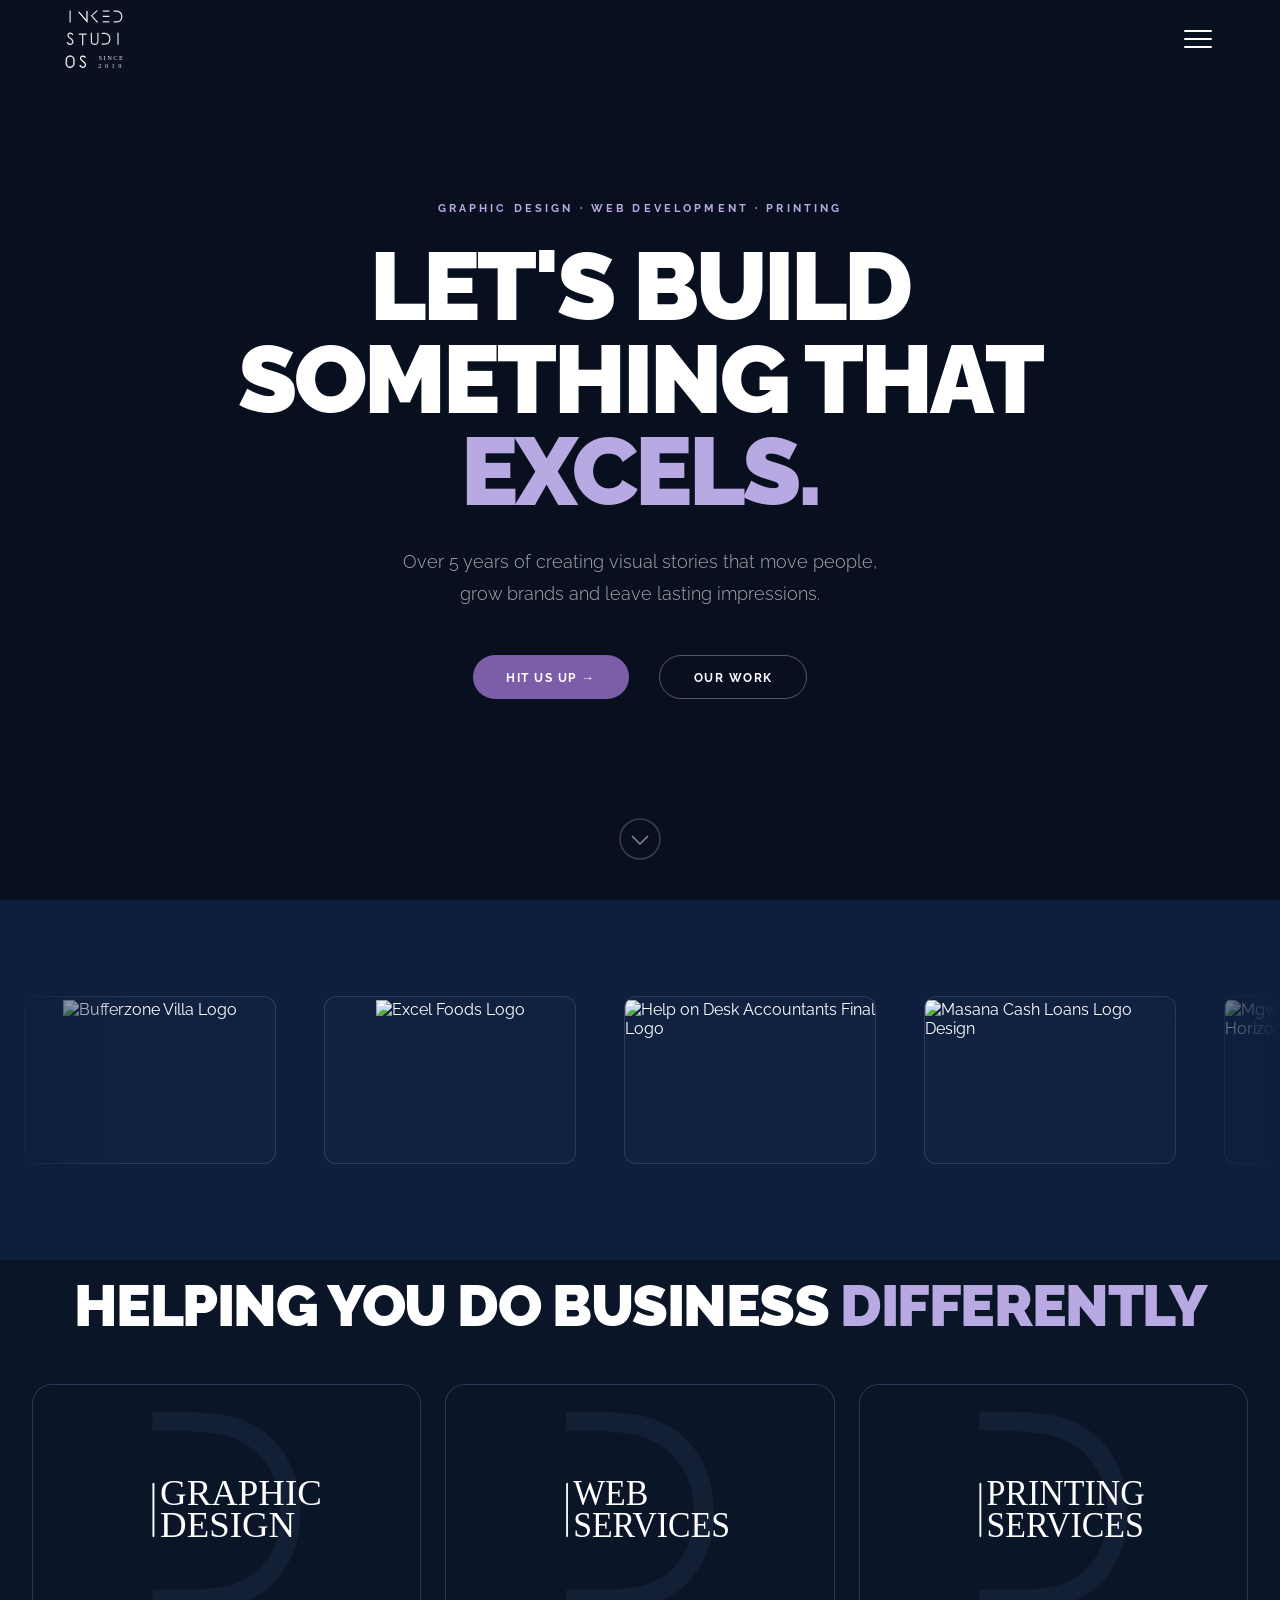
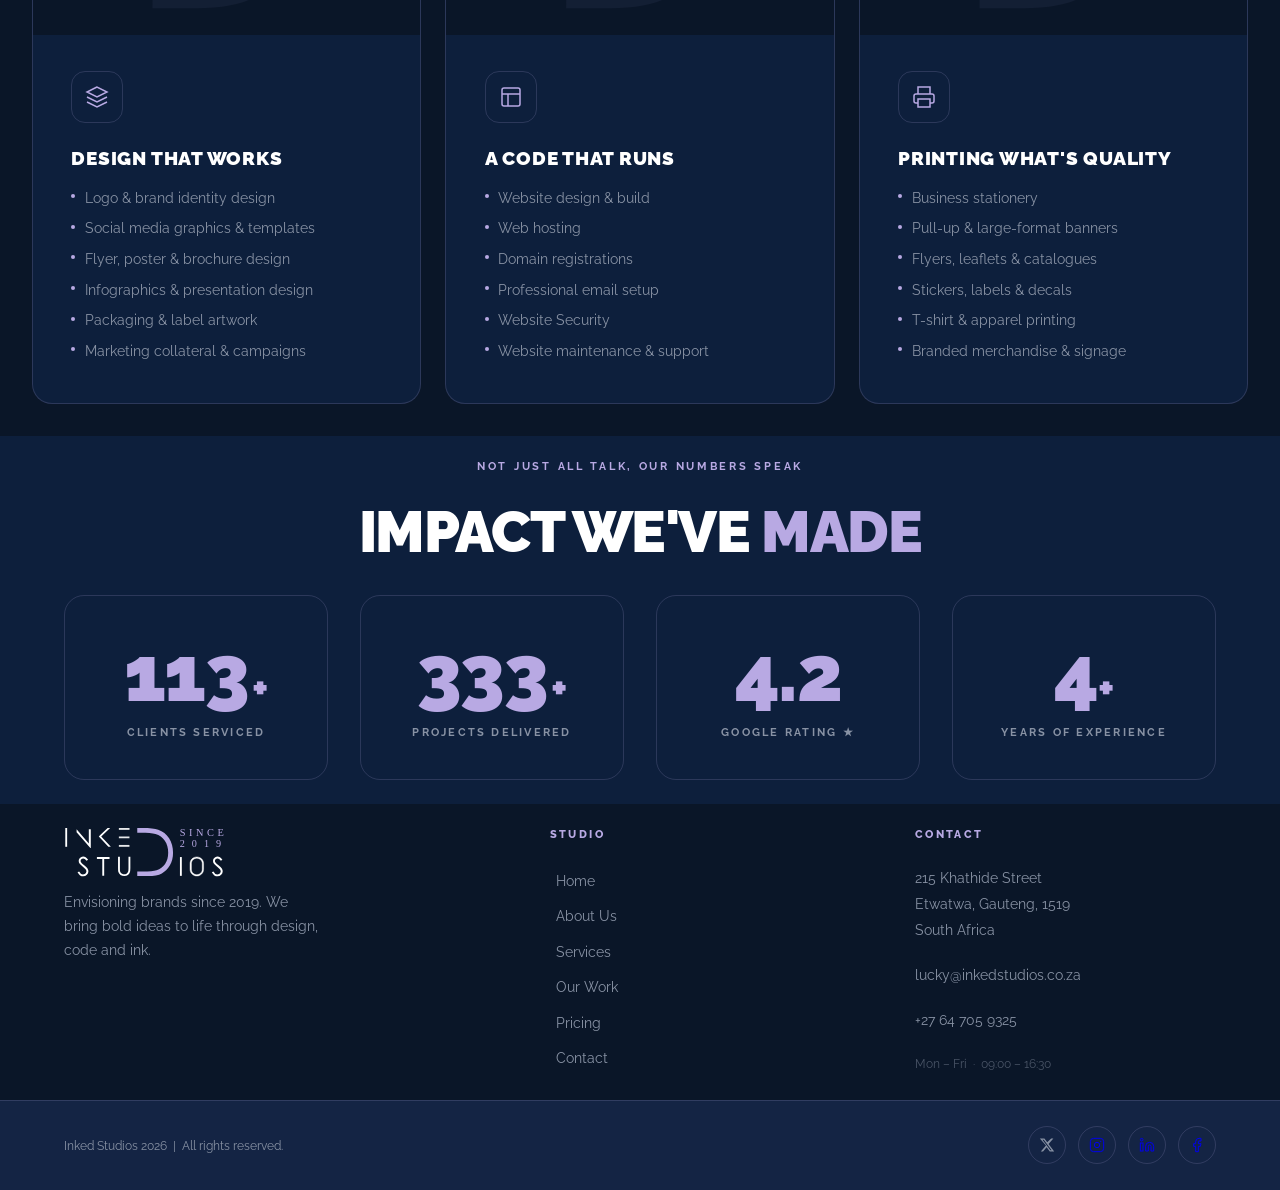
==== commit 3798b36c: "Update index.html" ====
--- a/index.html
+++ b/index.html
@@ -74,7 +74,7 @@
       <div class="logo-pill"><div class="lp-inner"><img src="assets/clients/Mgwebi Trading Logo - Horizontal.svg" alt="Mgwebi Trading Logo - Horizontal" class="lp-logo"></div></div>
       <div class="logo-pill"><div class="lp-inner"><img src="assets/clients/Molapo Logo.svg" alt="Molapo Logo" class="lp-logo"></div></div>
       <div class="logo-pill"><div class="lp-inner"><img src="assets/clients/Sunglare Social Care Logo Concept.svg" alt="Sunglare Social Care Logo Concept" class="lp-logo"></div></div>
-      <div class="logo-pill"><div class="lp-inner"><img src="assets/clients/Tusa Consulting Logo.svg" alt="Tusa Consulting Logo" class="lp-logo"></div></div>
+      <div class="logo-pill"><div class="lp-inner"><img src="assets/Clients/Tusa Consulting Logo.svg" alt="Tusa Consulting Logo" class="lp-logo"></div></div>
       <div class="logo-pill"><div class="lp-inner"><img src="assets/Clients/Wabane Chemicals.svg" alt="Wabane Chemicals Logo" class="lp-logo"></div></div>
       <!-- Duplicate for seamless loop -->
       <div class="logo-pill"><div class="lp-inner"><img src="assets/clients/Bufferzone Villa Logo.svg" alt="Bufferzone Villa Logo" class="lp-logo"></div></div>
@@ -246,4 +246,4 @@
 
 <script src="js/script.js"></script>
 </body>
-</html>+</html>
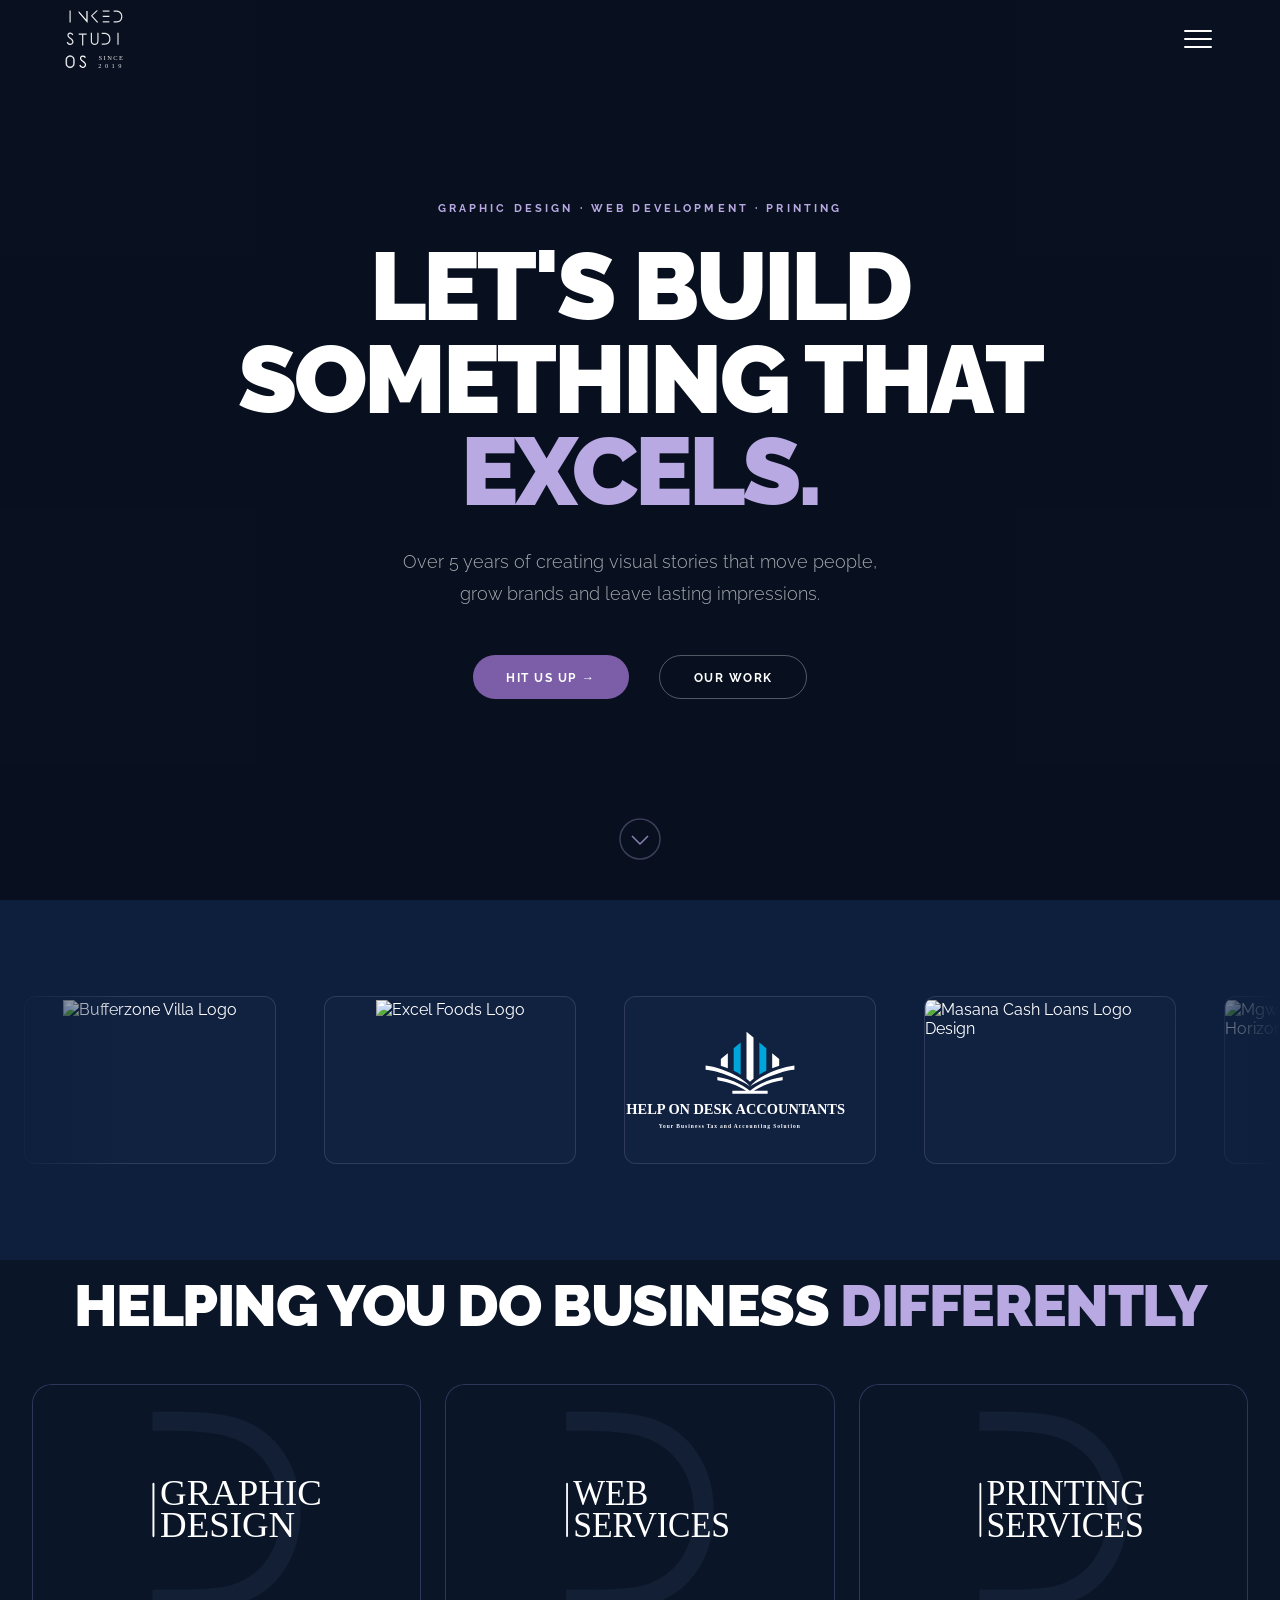
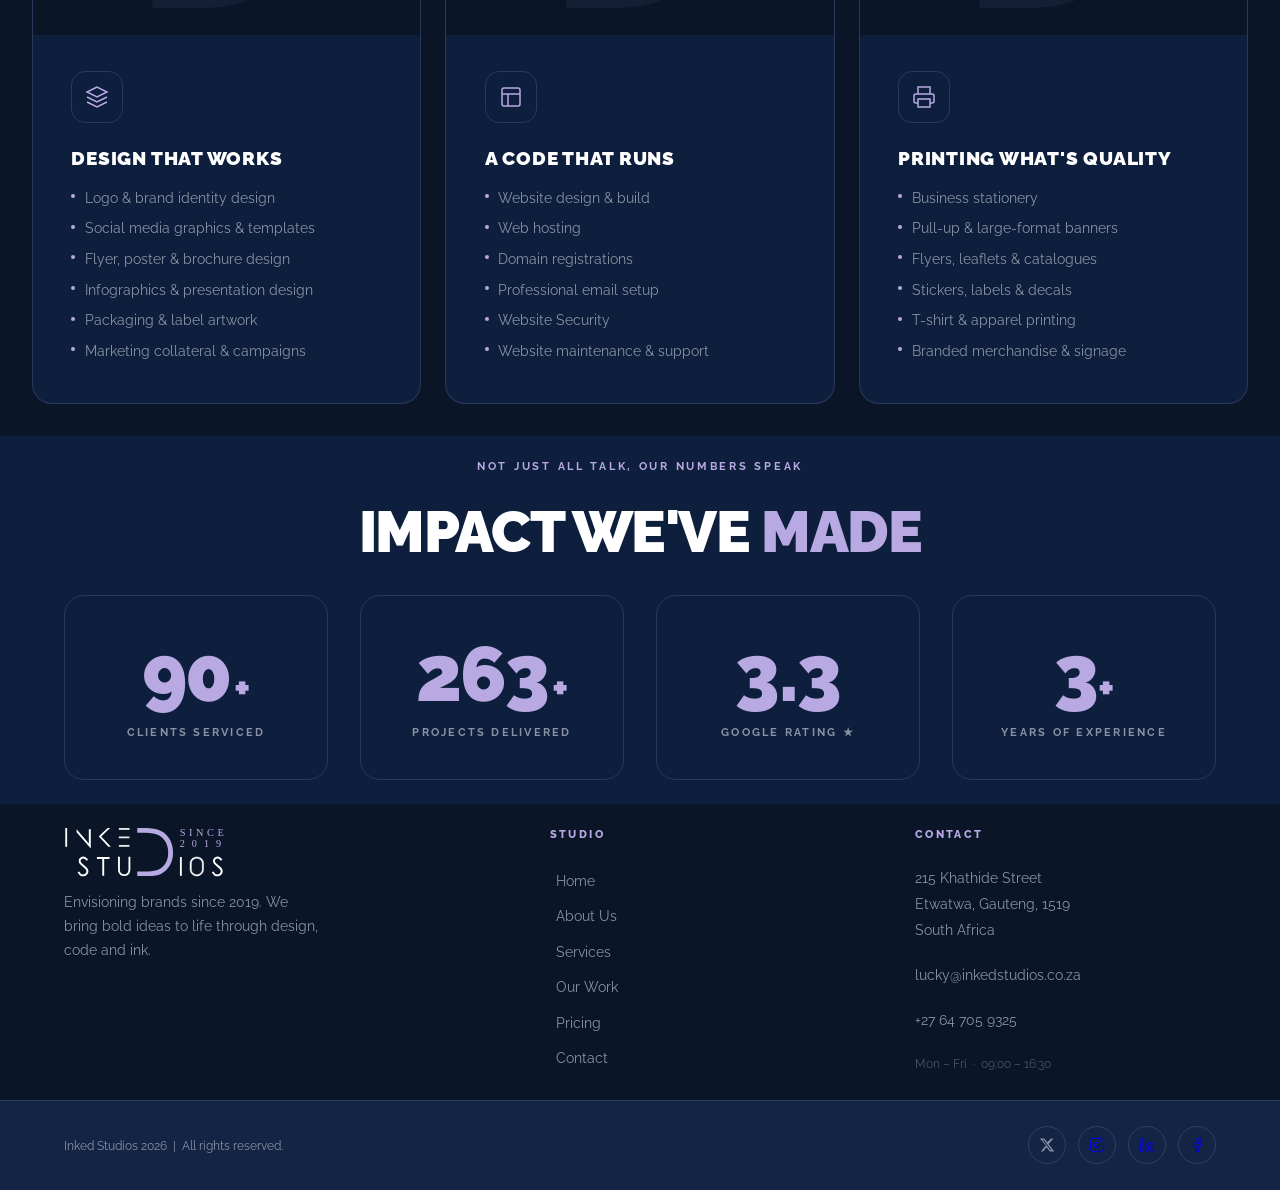
==== commit c7327c07: "Update index.html" ====
--- a/index.html
+++ b/index.html
@@ -69,7 +69,7 @@
       <!-- Replace .lp-name text with <img src="assets/img/logo-client.png"> inside .lp-inner -->
       <div class="logo-pill"><div class="lp-inner"><img src="assets/clients/Bufferzone Villa Logo.svg" alt="Bufferzone Villa Logo" class="lp-logo"></div></div>
       <div class="logo-pill"><div class="lp-inner"><img src="assets/clients/Excel Foods.svg" alt="Excel Foods Logo" class="lp-logo"></div></div>
-      <div class="logo-pill"><div class="lp-inner"><img src="assets/clients/Help on Desk Accountants Final Logo.svg" alt="Help on Desk Accountants Final Logo" class="lp-logo"></div></div>
+      <div class="logo-pill"><div class="lp-inner"><img src="assets/Clients/Help on Desk Accountants Final Logo.svg" alt="Help on Desk Accountants Final Logo" class="lp-logo"></div></div>
       <div class="logo-pill"><div class="lp-inner"><img src="assets/clients/Masana Cash Loans Logo Design.svg" alt="Masana Cash Loans Logo Design" class="lp-logo"></div></div>
       <div class="logo-pill"><div class="lp-inner"><img src="assets/clients/Mgwebi Trading Logo - Horizontal.svg" alt="Mgwebi Trading Logo - Horizontal" class="lp-logo"></div></div>
       <div class="logo-pill"><div class="lp-inner"><img src="assets/clients/Molapo Logo.svg" alt="Molapo Logo" class="lp-logo"></div></div>
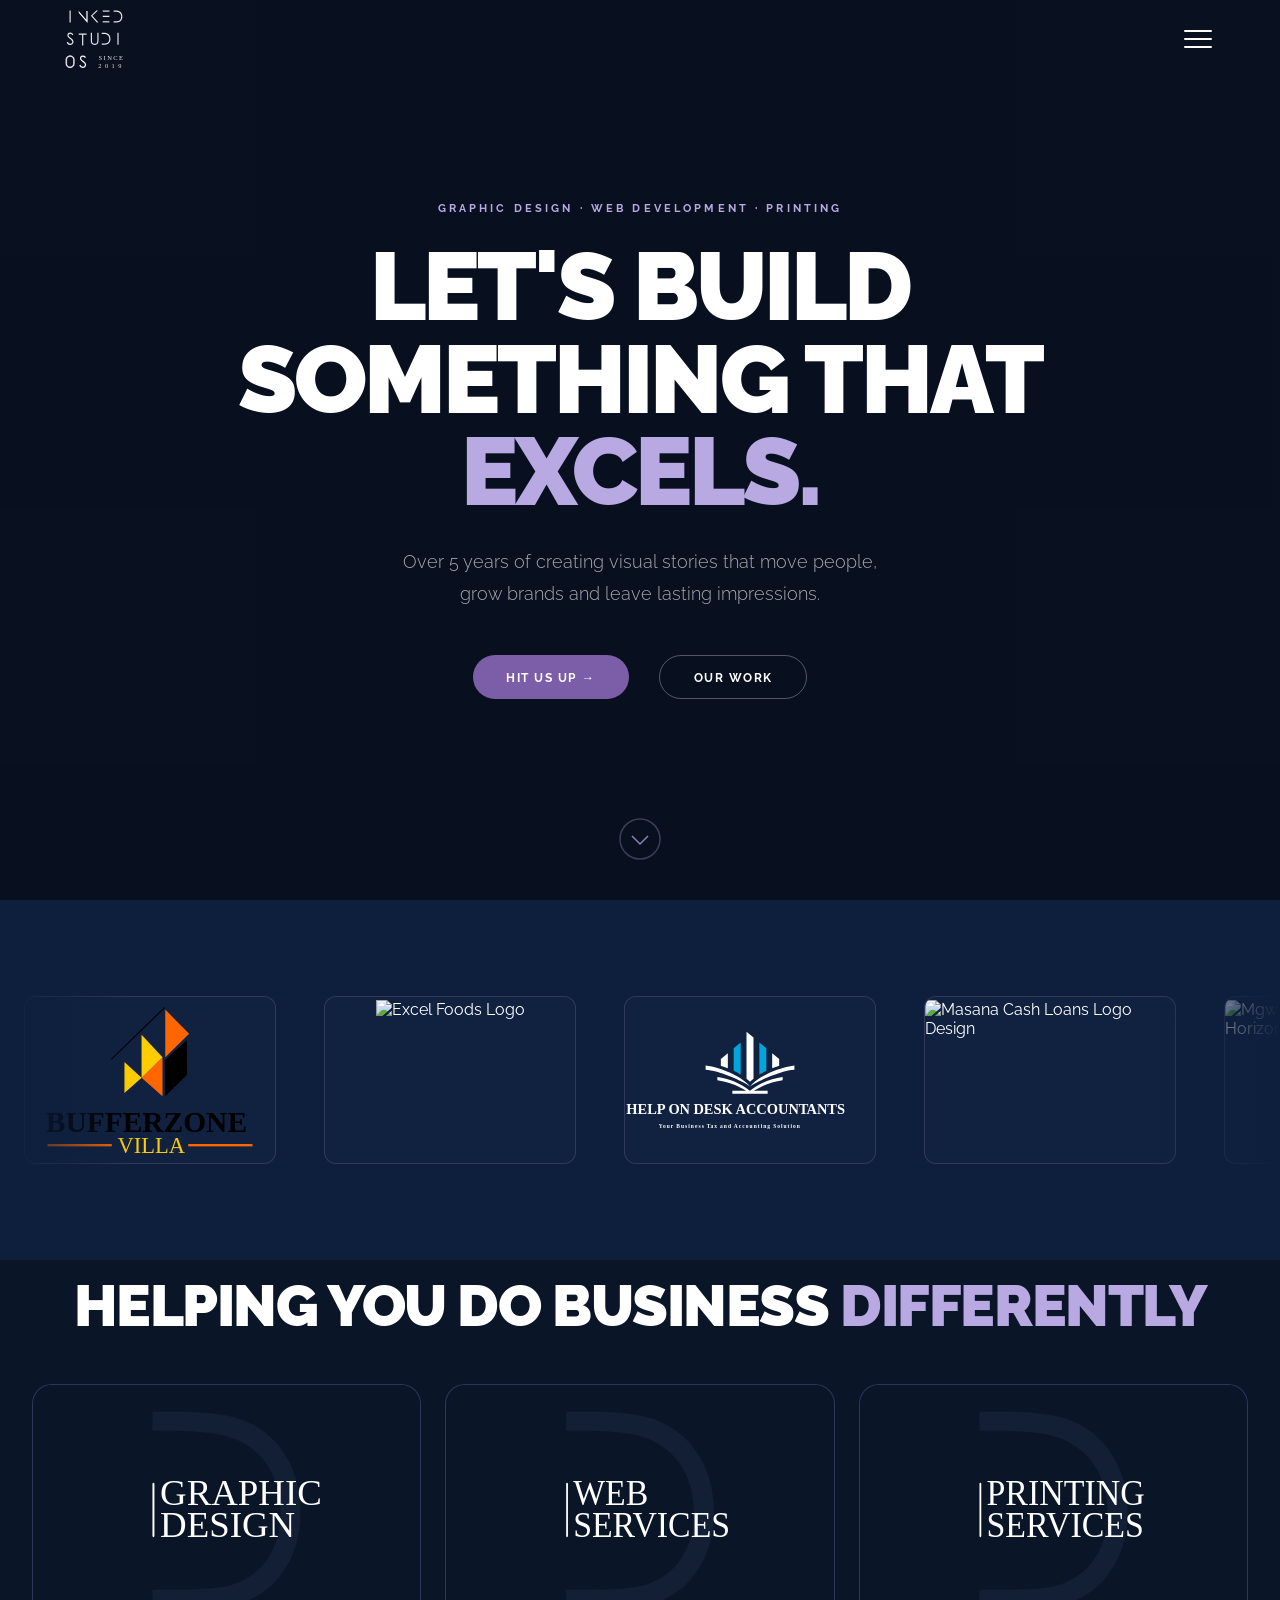
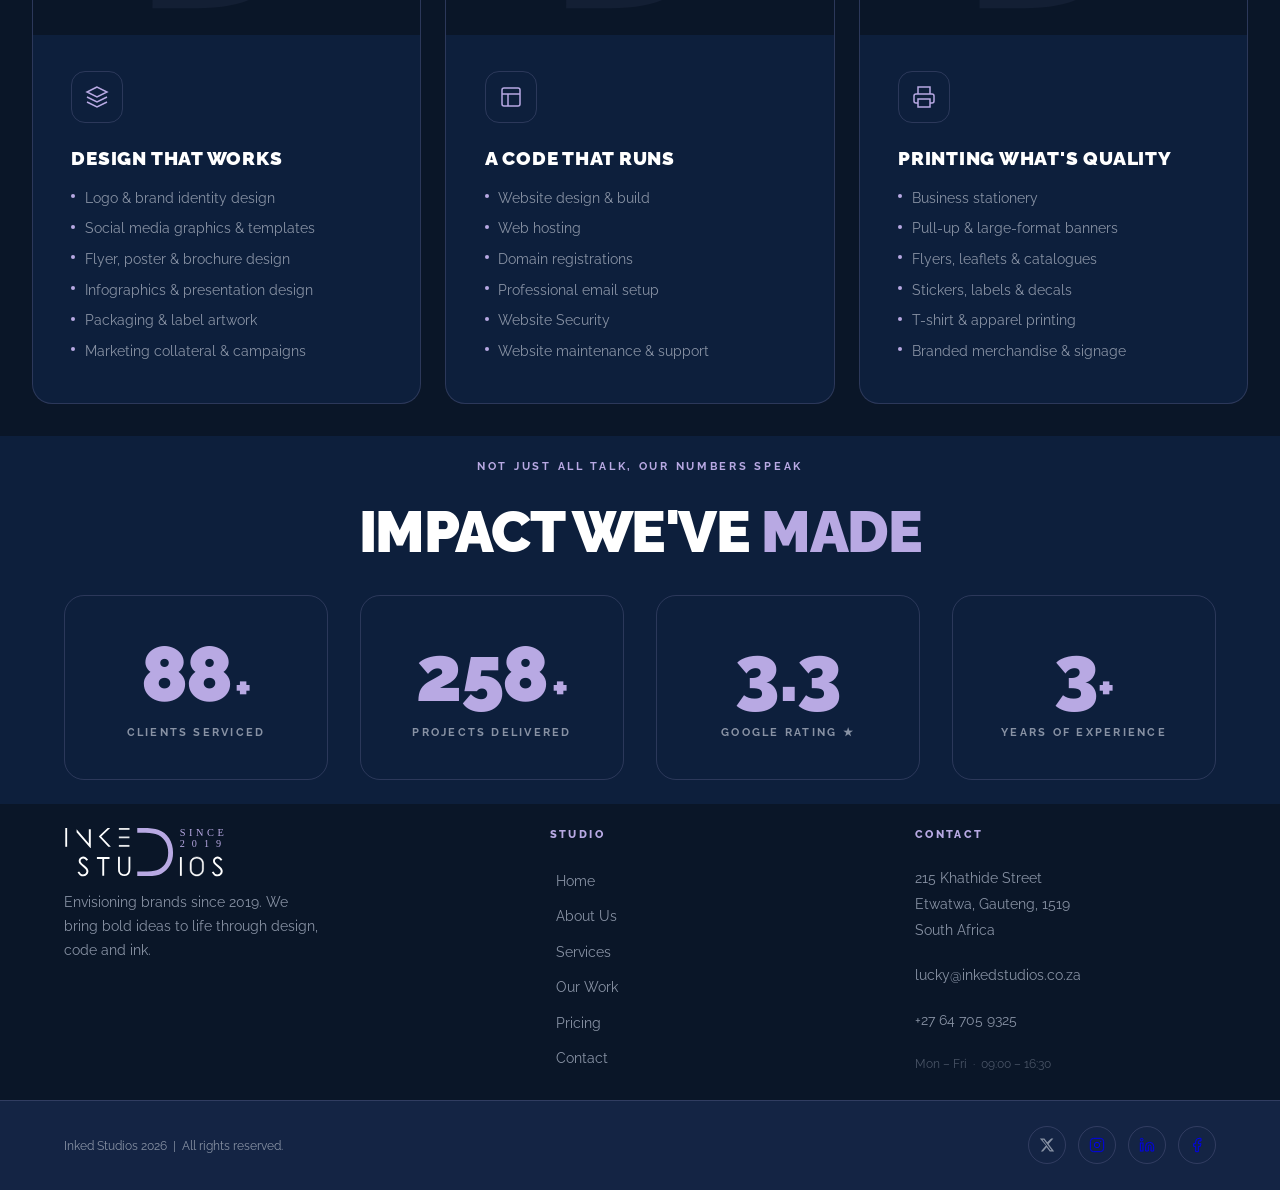
==== commit 844b3e9a: "Update index.html" ====
--- a/index.html
+++ b/index.html
@@ -67,7 +67,7 @@
   <div class="logo-track-wrap">
     <div class="logo-track">
       <!-- Replace .lp-name text with <img src="assets/img/logo-client.png"> inside .lp-inner -->
-      <div class="logo-pill"><div class="lp-inner"><img src="assets/clients/Bufferzone Villa Logo.svg" alt="Bufferzone Villa Logo" class="lp-logo"></div></div>
+      <div class="logo-pill"><div class="lp-inner"><img src="assets/Clients/Bufferzone Villa Logo.svg" alt="Bufferzone Villa Logo" class="lp-logo"></div></div>
       <div class="logo-pill"><div class="lp-inner"><img src="assets/clients/Excel Foods.svg" alt="Excel Foods Logo" class="lp-logo"></div></div>
       <div class="logo-pill"><div class="lp-inner"><img src="assets/Clients/Help on Desk Accountants Final Logo.svg" alt="Help on Desk Accountants Final Logo" class="lp-logo"></div></div>
       <div class="logo-pill"><div class="lp-inner"><img src="assets/clients/Masana Cash Loans Logo Design.svg" alt="Masana Cash Loans Logo Design" class="lp-logo"></div></div>
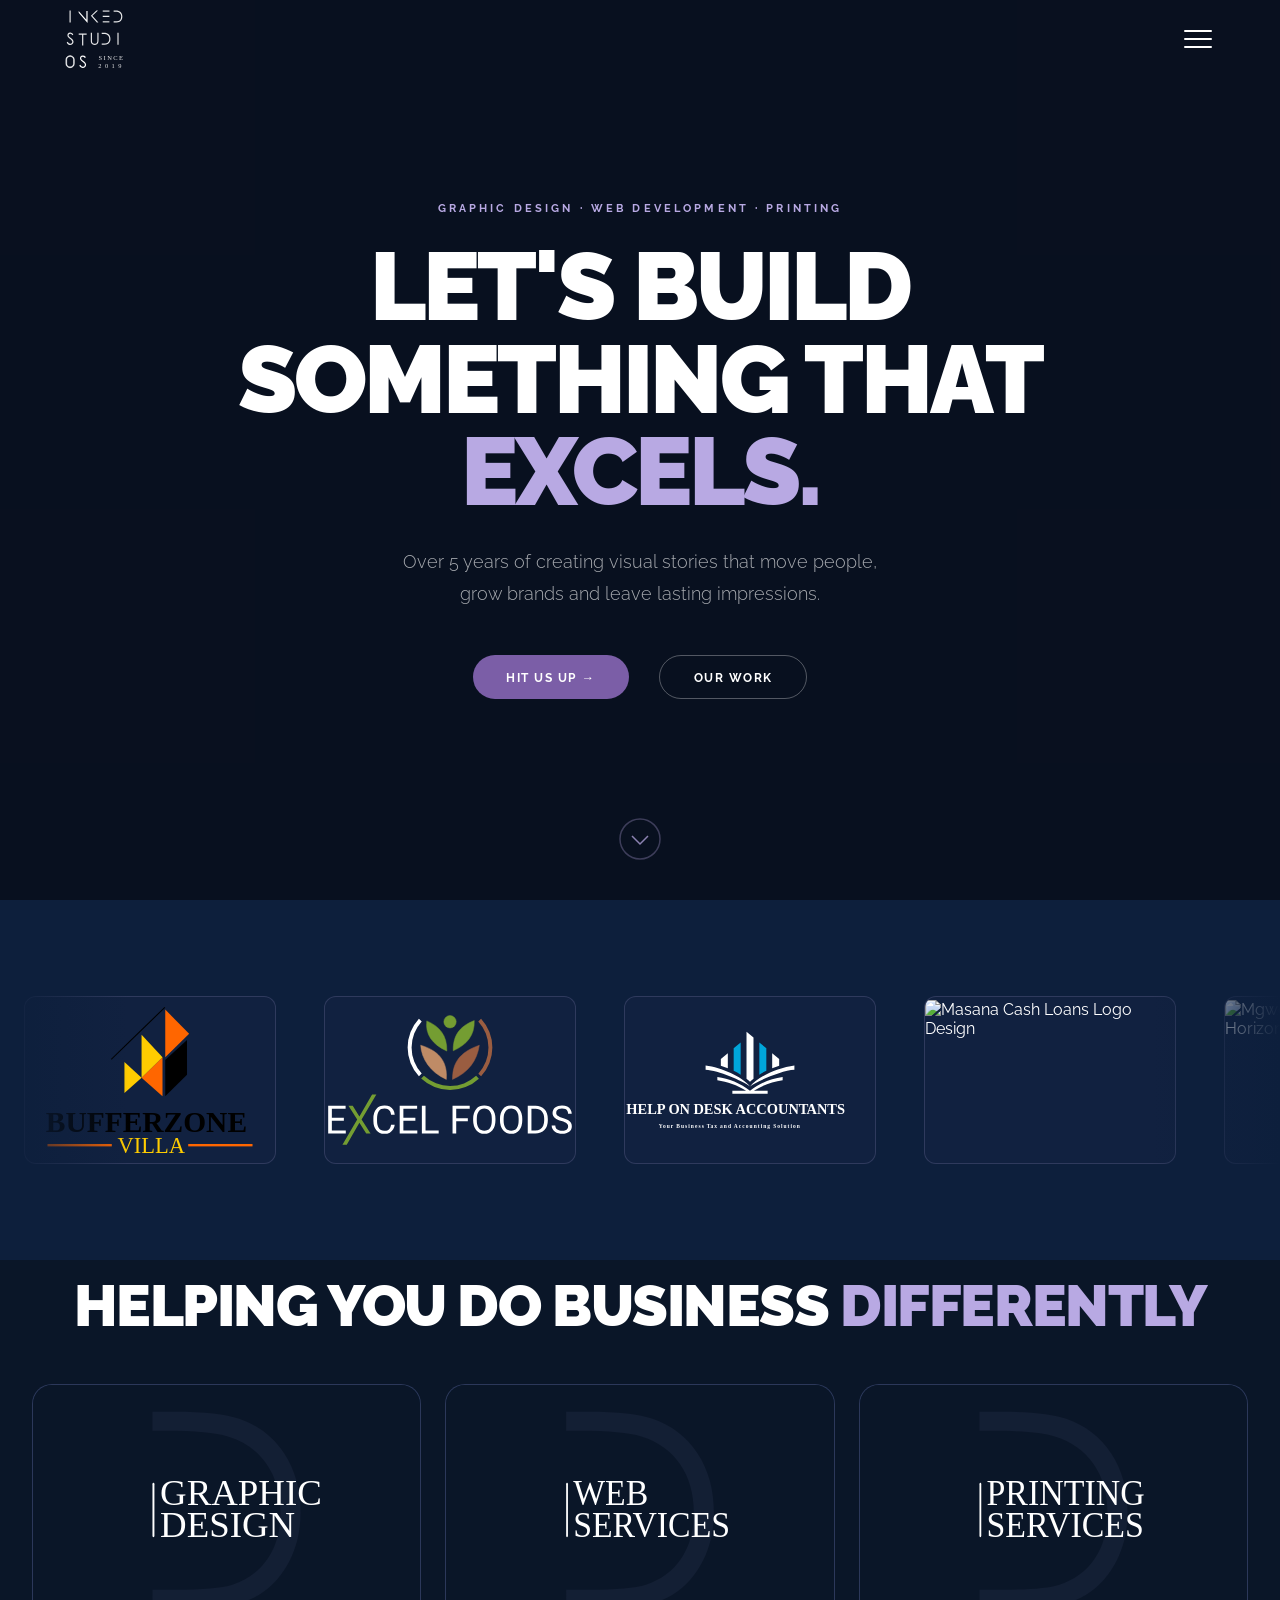
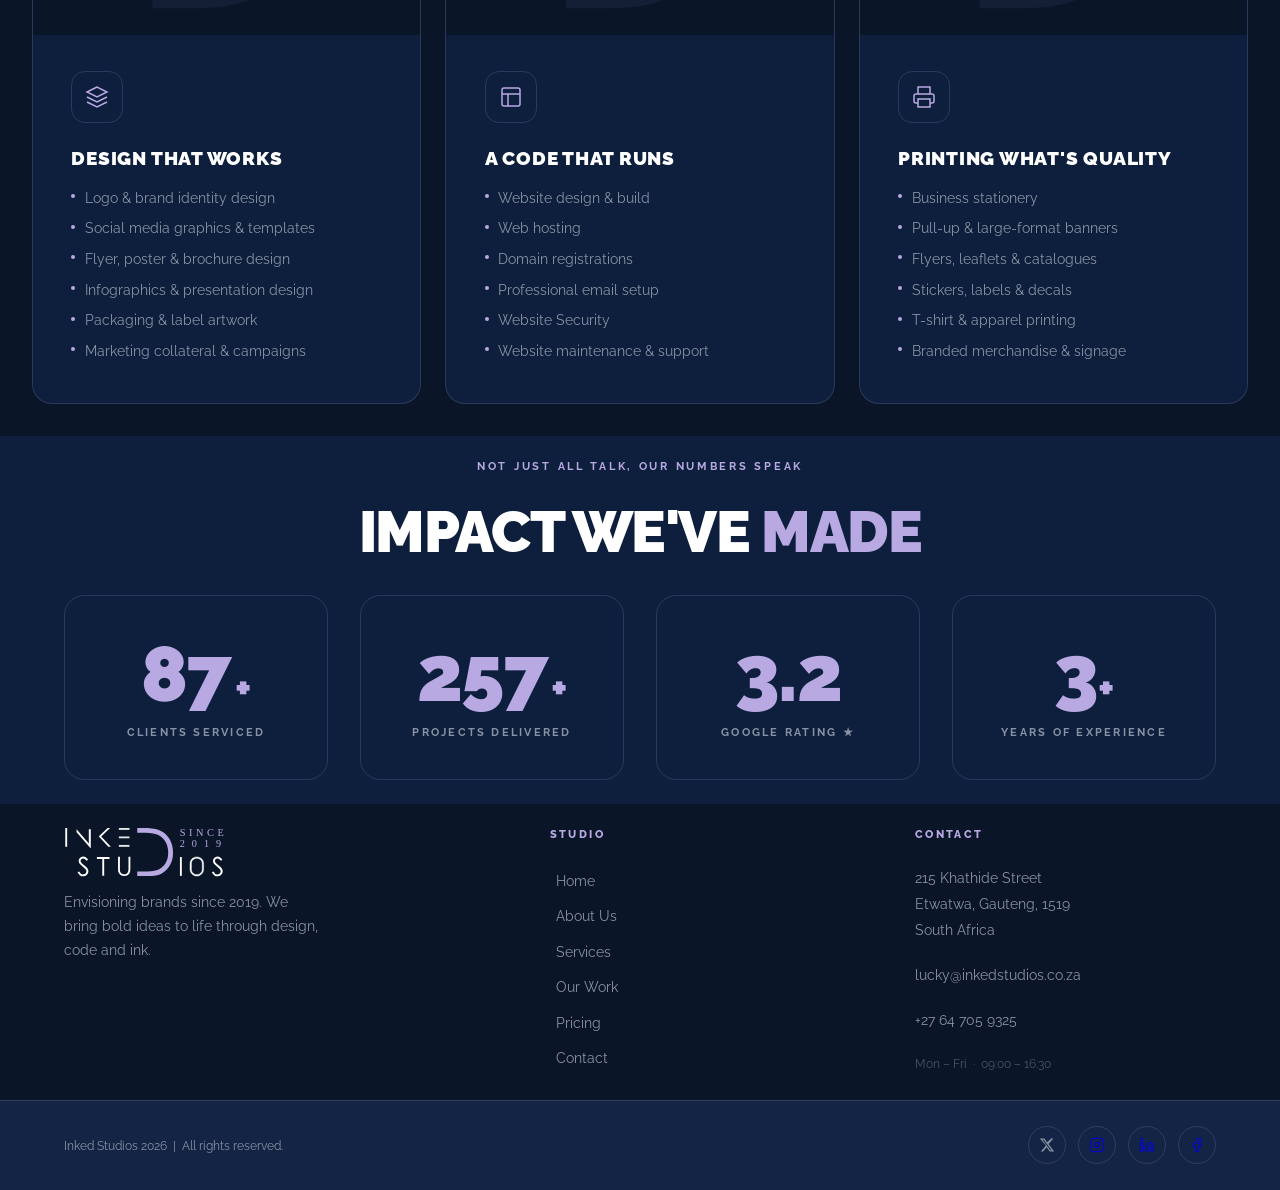
==== commit 850dbc1f: "Update index.html" ====
--- a/index.html
+++ b/index.html
@@ -68,7 +68,7 @@
     <div class="logo-track">
       <!-- Replace .lp-name text with <img src="assets/img/logo-client.png"> inside .lp-inner -->
       <div class="logo-pill"><div class="lp-inner"><img src="assets/Clients/Bufferzone Villa Logo.svg" alt="Bufferzone Villa Logo" class="lp-logo"></div></div>
-      <div class="logo-pill"><div class="lp-inner"><img src="assets/clients/Excel Foods.svg" alt="Excel Foods Logo" class="lp-logo"></div></div>
+      <div class="logo-pill"><div class="lp-inner"><img src="assets/Clients/Excel Foods.svg" alt="Excel Foods Logo" class="lp-logo"></div></div>
       <div class="logo-pill"><div class="lp-inner"><img src="assets/Clients/Help on Desk Accountants Final Logo.svg" alt="Help on Desk Accountants Final Logo" class="lp-logo"></div></div>
       <div class="logo-pill"><div class="lp-inner"><img src="assets/clients/Masana Cash Loans Logo Design.svg" alt="Masana Cash Loans Logo Design" class="lp-logo"></div></div>
       <div class="logo-pill"><div class="lp-inner"><img src="assets/clients/Mgwebi Trading Logo - Horizontal.svg" alt="Mgwebi Trading Logo - Horizontal" class="lp-logo"></div></div>
@@ -78,13 +78,13 @@
       <div class="logo-pill"><div class="lp-inner"><img src="assets/Clients/Wabane Chemicals.svg" alt="Wabane Chemicals Logo" class="lp-logo"></div></div>
       <!-- Duplicate for seamless loop -->
       <div class="logo-pill"><div class="lp-inner"><img src="assets/clients/Bufferzone Villa Logo.svg" alt="Bufferzone Villa Logo" class="lp-logo"></div></div>
-      <div class="logo-pill"><div class="lp-inner"><img src="assets/clients/Excel Foods.svg" alt="Excel Foods Logo" class="lp-logo"></div></div>
+      <div class="logo-pill"><div class="lp-inner"><img src="assets/Clients/Excel Foods.svg" alt="Excel Foods Logo" class="lp-logo"></div></div>
       <div class="logo-pill"><div class="lp-inner"><img src="assets/clients/Help on Desk Accountants Final Logo.svg" alt="Help on Desk Accountants Final Logo" class="lp-logo"></div></div>
       <div class="logo-pill"><div class="lp-inner"><img src="assets/clients/Masana Cash Loans Logo Design.svg" alt="Masana Cash Loans Logo Design" class="lp-logo"></div></div>
       <div class="logo-pill"><div class="lp-inner"><img src="assets/clients/Mgwebi Trading Logo - Horizontal.svg" alt="Mgwebi Trading Logo - Horizontal" class="lp-logo"></div></div>
       <div class="logo-pill"><div class="lp-inner"><img src="assets/clients/Molapo Logo.svg" alt="Molapo Logo" class="lp-logo"></div></div>
       <div class="logo-pill"><div class="lp-inner"><img src="assets/clients/Sunglare Social Care Logo Concept.svg" alt="Sunglare Social Care Logo Concept" class="lp-logo"></div></div>
-      <div class="logo-pill"><div class="lp-inner"><img src="assets/clients/Tusa Consulting Logo.svg" alt="Tusa Consulting Logo" class="lp-logo"></div></div>
+      <div class="logo-pill"><div class="lp-inner"><img src="assets/Clients/Tusa Consulting Logo.svg" alt="Tusa Consulting Logo" class="lp-logo"></div></div>
       <div class="logo-pill"><div class="lp-inner"><img src="assets/Clients/Wabane Chemicals.svg" alt="Wabane Chemicals Logo" class="lp-logo"></div></div>
     </div>
   </div>
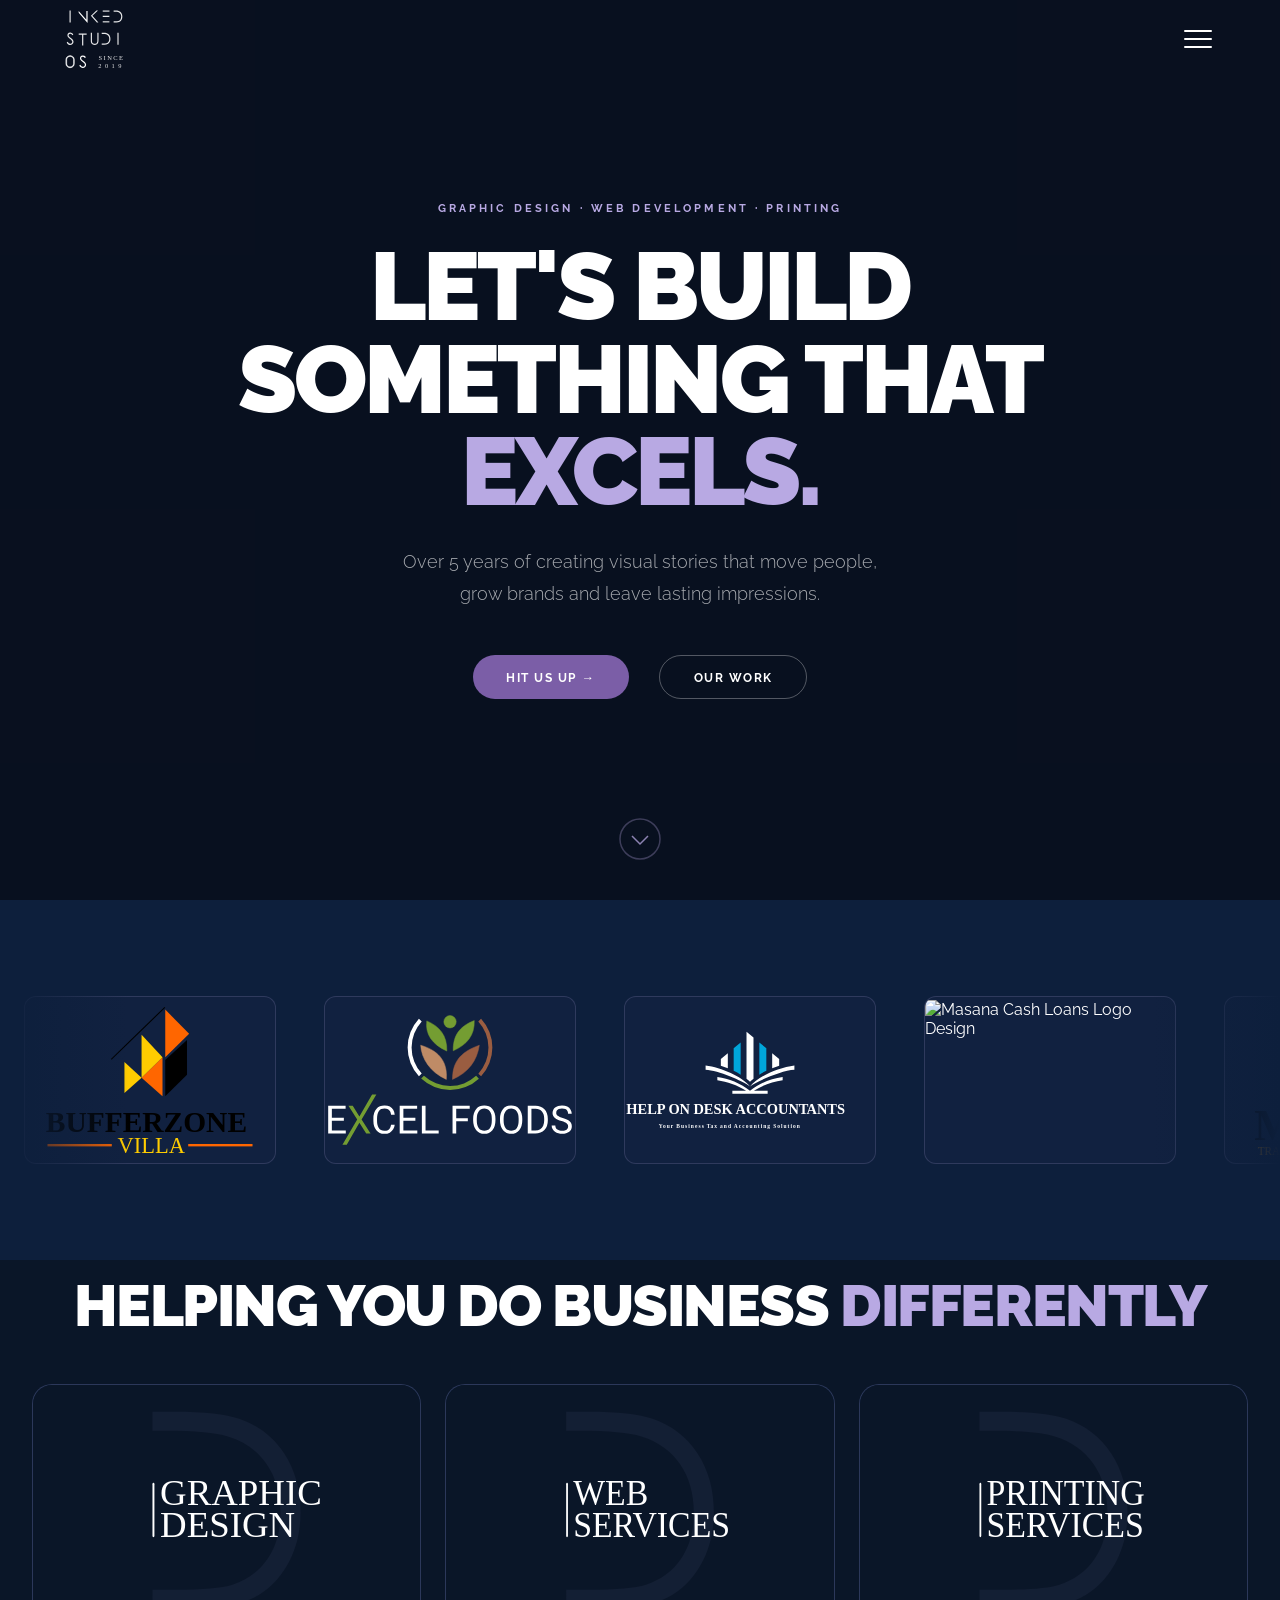
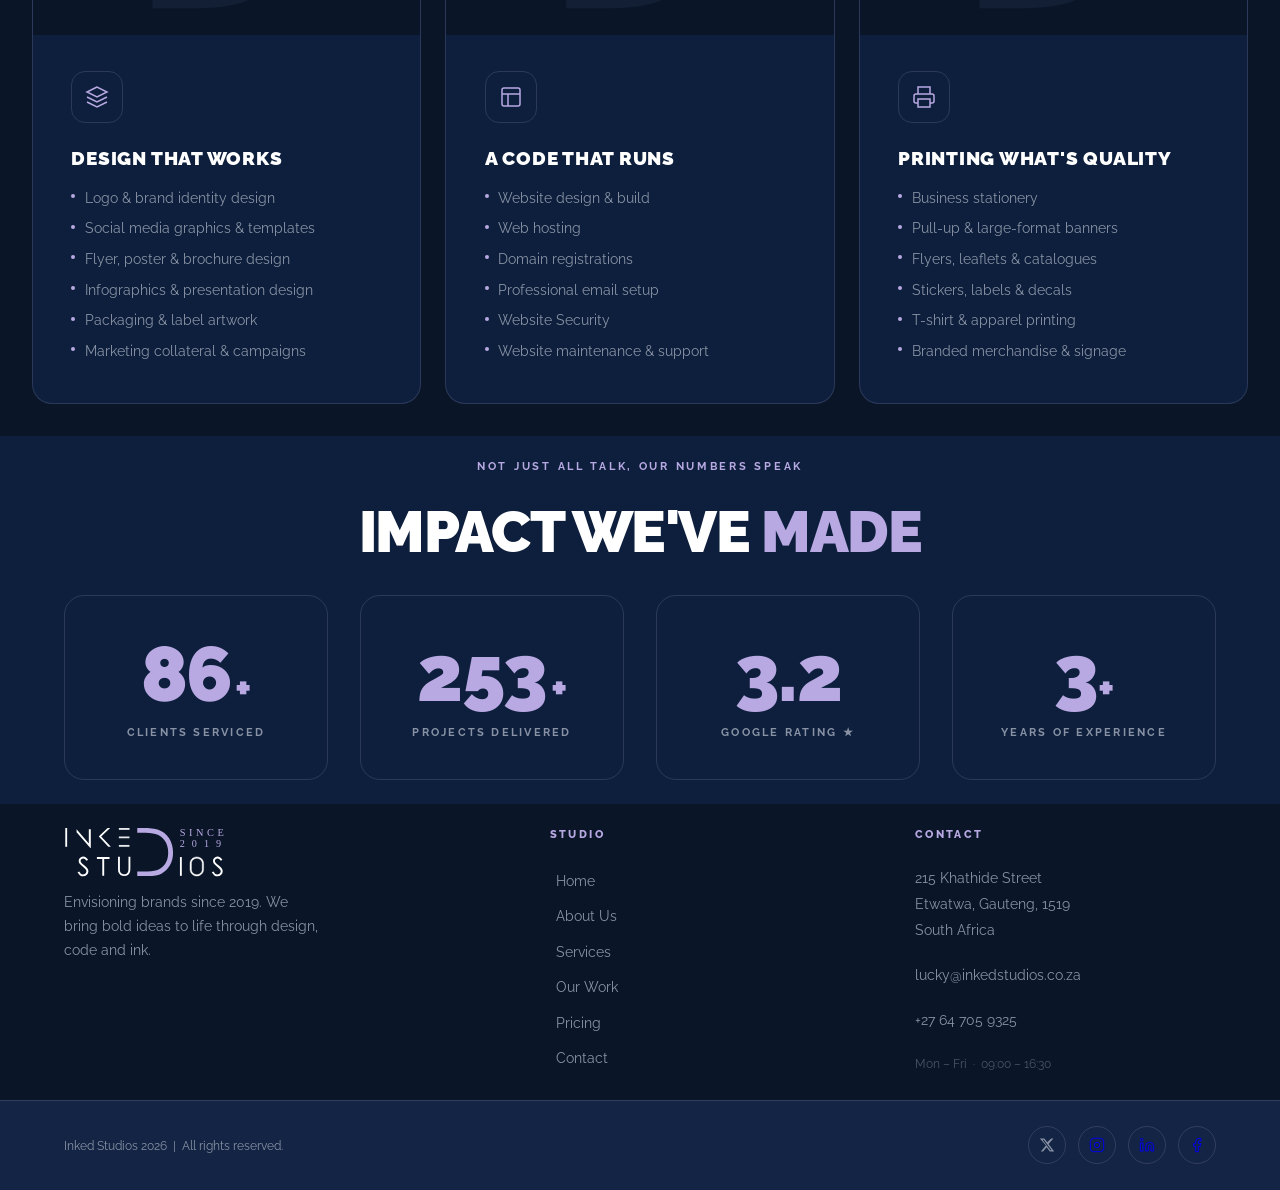
==== commit e600fe14: "Update index.html" ====
--- a/index.html
+++ b/index.html
@@ -70,20 +70,20 @@
       <div class="logo-pill"><div class="lp-inner"><img src="assets/Clients/Bufferzone Villa Logo.svg" alt="Bufferzone Villa Logo" class="lp-logo"></div></div>
       <div class="logo-pill"><div class="lp-inner"><img src="assets/Clients/Excel Foods.svg" alt="Excel Foods Logo" class="lp-logo"></div></div>
       <div class="logo-pill"><div class="lp-inner"><img src="assets/Clients/Help on Desk Accountants Final Logo.svg" alt="Help on Desk Accountants Final Logo" class="lp-logo"></div></div>
-      <div class="logo-pill"><div class="lp-inner"><img src="assets/clients/Masana Cash Loans Logo Design.svg" alt="Masana Cash Loans Logo Design" class="lp-logo"></div></div>
-      <div class="logo-pill"><div class="lp-inner"><img src="assets/clients/Mgwebi Trading Logo - Horizontal.svg" alt="Mgwebi Trading Logo - Horizontal" class="lp-logo"></div></div>
-      <div class="logo-pill"><div class="lp-inner"><img src="assets/clients/Molapo Logo.svg" alt="Molapo Logo" class="lp-logo"></div></div>
-      <div class="logo-pill"><div class="lp-inner"><img src="assets/clients/Sunglare Social Care Logo Concept.svg" alt="Sunglare Social Care Logo Concept" class="lp-logo"></div></div>
+      <div class="logo-pill"><div class="lp-inner"><img src="assets/Clients/Masana Cash Loans Logo.svg" alt="Masana Cash Loans Logo Design" class="lp-logo"></div></div>
+      <div class="logo-pill"><div class="lp-inner"><img src="assets/Clients/Mgwebi Trading Logo - Horizontal.svg" alt="Mgwebi Trading Logo - Horizontal" class="lp-logo"></div></div>
+      <div class="logo-pill"><div class="lp-inner"><img src="assets/Clients/Molapo Logo.svg" alt="Molapo Logo" class="lp-logo"></div></div>
+      <div class="logo-pill"><div class="lp-inner"><img src="assets/Clients/Sunglare Social Care Logo Concept.svg" alt="Sunglare Social Care Logo Concept" class="lp-logo"></div></div>
       <div class="logo-pill"><div class="lp-inner"><img src="assets/Clients/Tusa Consulting Logo.svg" alt="Tusa Consulting Logo" class="lp-logo"></div></div>
       <div class="logo-pill"><div class="lp-inner"><img src="assets/Clients/Wabane Chemicals.svg" alt="Wabane Chemicals Logo" class="lp-logo"></div></div>
       <!-- Duplicate for seamless loop -->
-      <div class="logo-pill"><div class="lp-inner"><img src="assets/clients/Bufferzone Villa Logo.svg" alt="Bufferzone Villa Logo" class="lp-logo"></div></div>
+      <div class="logo-pill"><div class="lp-inner"><img src="assets/Clients/Bufferzone Villa Logo.svg" alt="Bufferzone Villa Logo" class="lp-logo"></div></div>
       <div class="logo-pill"><div class="lp-inner"><img src="assets/Clients/Excel Foods.svg" alt="Excel Foods Logo" class="lp-logo"></div></div>
-      <div class="logo-pill"><div class="lp-inner"><img src="assets/clients/Help on Desk Accountants Final Logo.svg" alt="Help on Desk Accountants Final Logo" class="lp-logo"></div></div>
-      <div class="logo-pill"><div class="lp-inner"><img src="assets/clients/Masana Cash Loans Logo Design.svg" alt="Masana Cash Loans Logo Design" class="lp-logo"></div></div>
-      <div class="logo-pill"><div class="lp-inner"><img src="assets/clients/Mgwebi Trading Logo - Horizontal.svg" alt="Mgwebi Trading Logo - Horizontal" class="lp-logo"></div></div>
-      <div class="logo-pill"><div class="lp-inner"><img src="assets/clients/Molapo Logo.svg" alt="Molapo Logo" class="lp-logo"></div></div>
-      <div class="logo-pill"><div class="lp-inner"><img src="assets/clients/Sunglare Social Care Logo Concept.svg" alt="Sunglare Social Care Logo Concept" class="lp-logo"></div></div>
+      <div class="logo-pill"><div class="lp-inner"><img src="assets/Clients/Help on Desk Accountants Final Logo.svg" alt="Help on Desk Accountants Final Logo" class="lp-logo"></div></div>
+      <div class="logo-pill"><div class="lp-inner"><img src="assets/Clients/Masana Cash Loans Logo Design.svg" alt="Masana Cash Loans Logo Design" class="lp-logo"></div></div>
+      <div class="logo-pill"><div class="lp-inner"><img src="assets/Clients/Mgwebi Trading Logo - Horizontal.svg" alt="Mgwebi Trading Logo - Horizontal" class="lp-logo"></div></div>
+      <div class="logo-pill"><div class="lp-inner"><img src="assets/Clients/Molapo Logo.svg" alt="Molapo Logo" class="lp-logo"></div></div>
+      <div class="logo-pill"><div class="lp-inner"><img src="assets/Clients/Sunglare Social Care Logo Concept.svg" alt="Sunglare Social Care Logo Concept" class="lp-logo"></div></div>
       <div class="logo-pill"><div class="lp-inner"><img src="assets/Clients/Tusa Consulting Logo.svg" alt="Tusa Consulting Logo" class="lp-logo"></div></div>
       <div class="logo-pill"><div class="lp-inner"><img src="assets/Clients/Wabane Chemicals.svg" alt="Wabane Chemicals Logo" class="lp-logo"></div></div>
     </div>
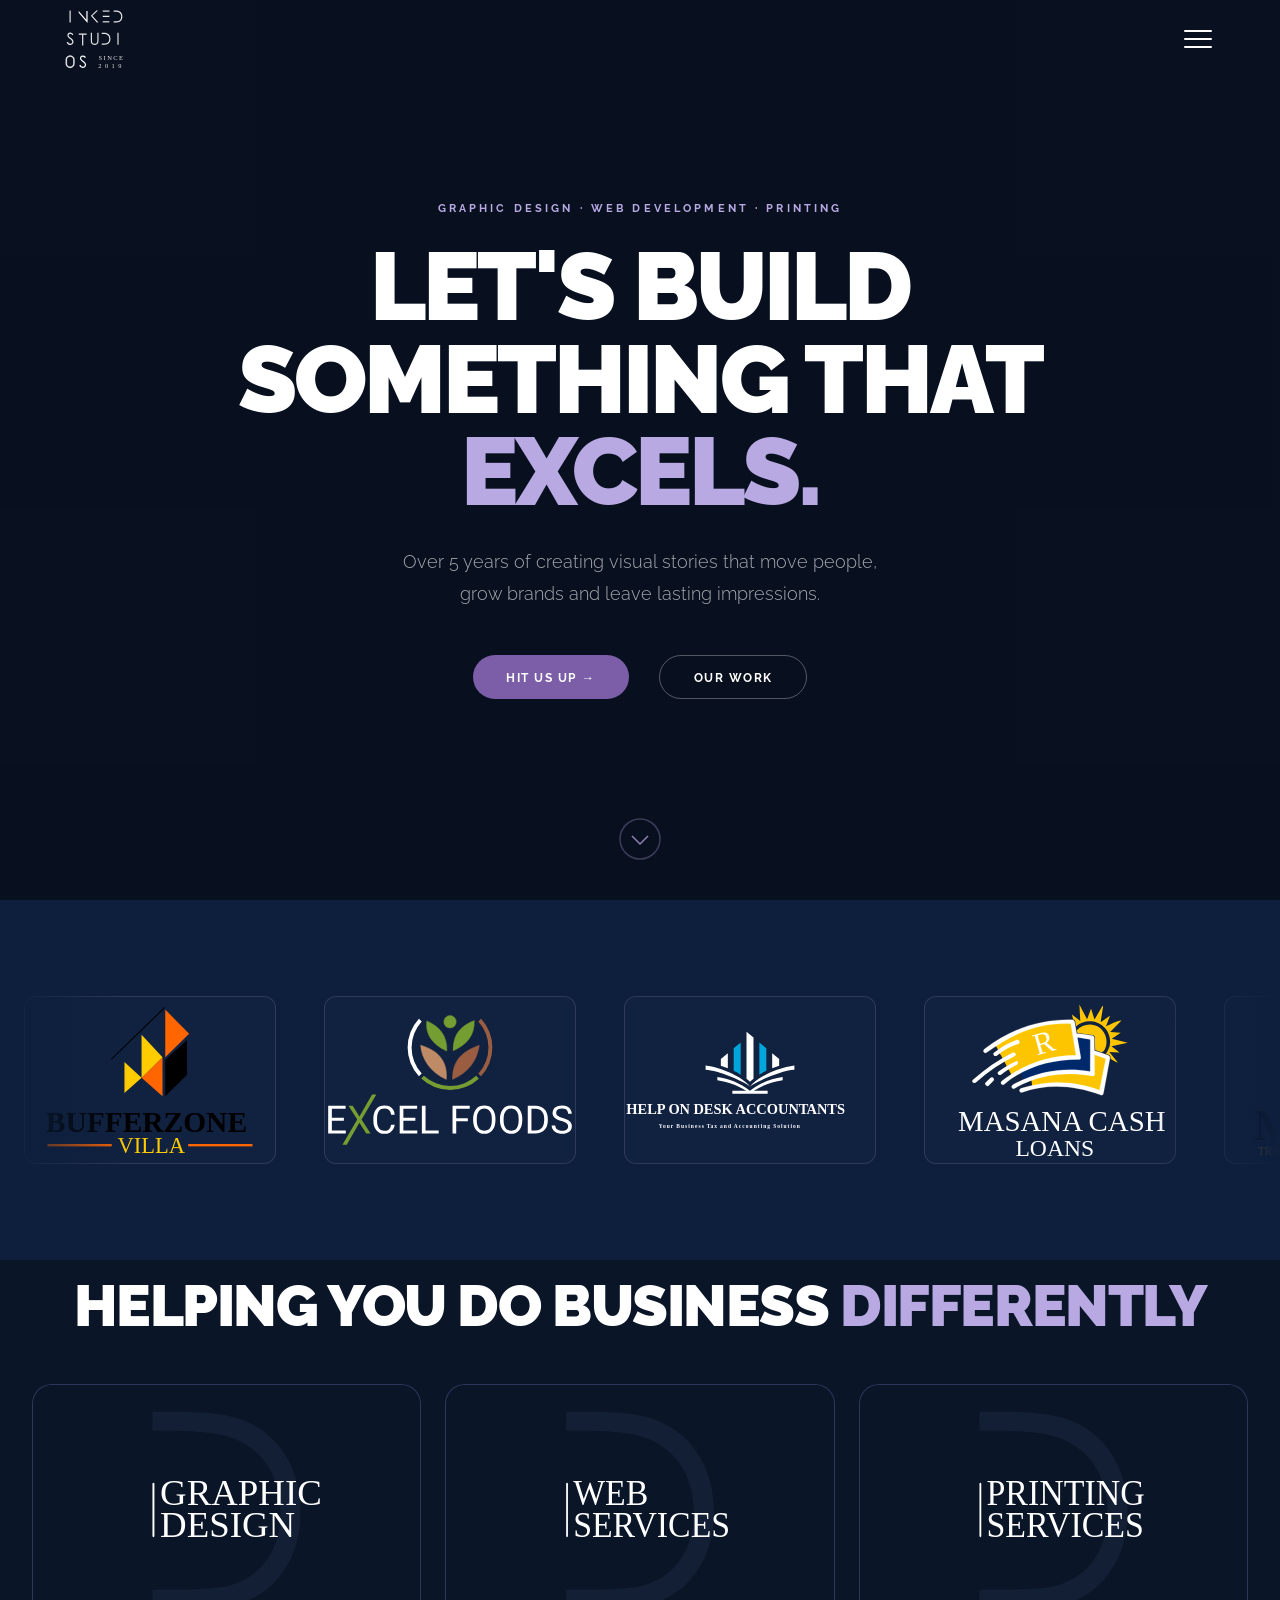
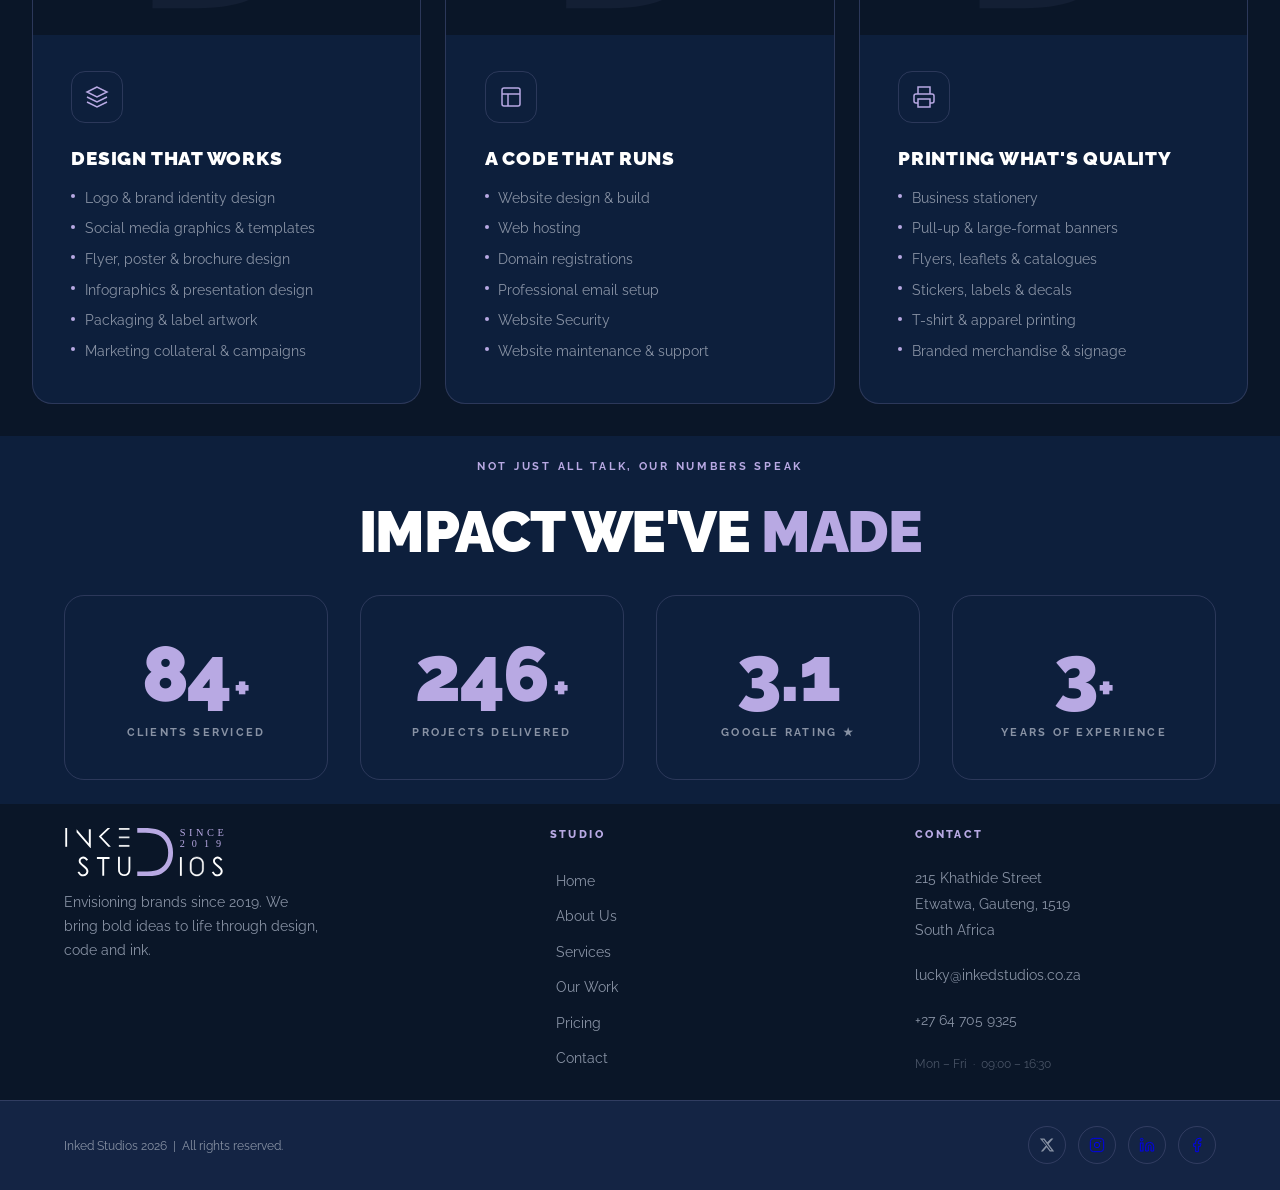
==== commit 91d35e3e: "Update index.html" ====
--- a/index.html
+++ b/index.html
@@ -70,7 +70,7 @@
       <div class="logo-pill"><div class="lp-inner"><img src="assets/Clients/Bufferzone Villa Logo.svg" alt="Bufferzone Villa Logo" class="lp-logo"></div></div>
       <div class="logo-pill"><div class="lp-inner"><img src="assets/Clients/Excel Foods.svg" alt="Excel Foods Logo" class="lp-logo"></div></div>
       <div class="logo-pill"><div class="lp-inner"><img src="assets/Clients/Help on Desk Accountants Final Logo.svg" alt="Help on Desk Accountants Final Logo" class="lp-logo"></div></div>
-      <div class="logo-pill"><div class="lp-inner"><img src="assets/Clients/Masana Cash Loans Logo.svg" alt="Masana Cash Loans Logo Design" class="lp-logo"></div></div>
+      <div class="logo-pill"><div class="lp-inner"><img src="assets/Clients/Masana Cash Loans Logo Design.svg" alt="Masana Cash Loans Logo Design" class="lp-logo"></div></div>
       <div class="logo-pill"><div class="lp-inner"><img src="assets/Clients/Mgwebi Trading Logo - Horizontal.svg" alt="Mgwebi Trading Logo - Horizontal" class="lp-logo"></div></div>
       <div class="logo-pill"><div class="lp-inner"><img src="assets/Clients/Molapo Logo.svg" alt="Molapo Logo" class="lp-logo"></div></div>
       <div class="logo-pill"><div class="lp-inner"><img src="assets/Clients/Sunglare Social Care Logo Concept.svg" alt="Sunglare Social Care Logo Concept" class="lp-logo"></div></div>
